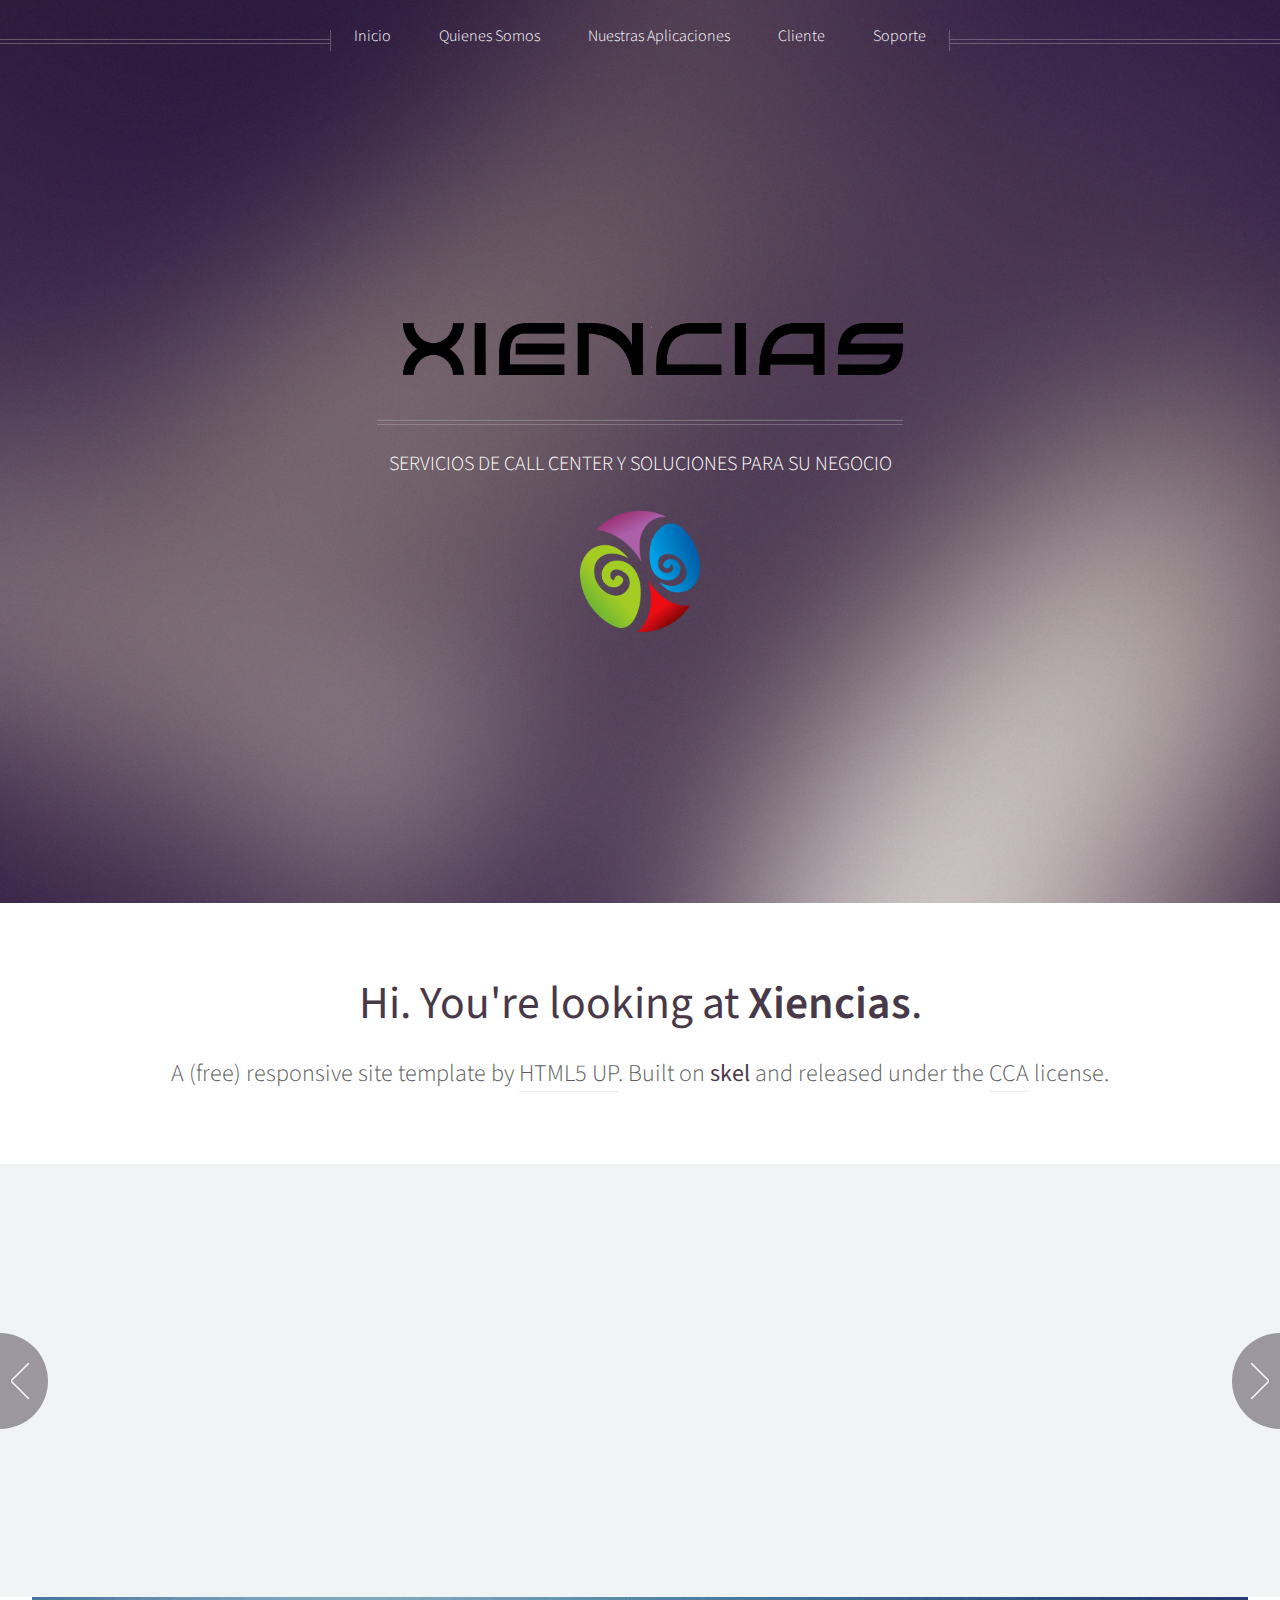
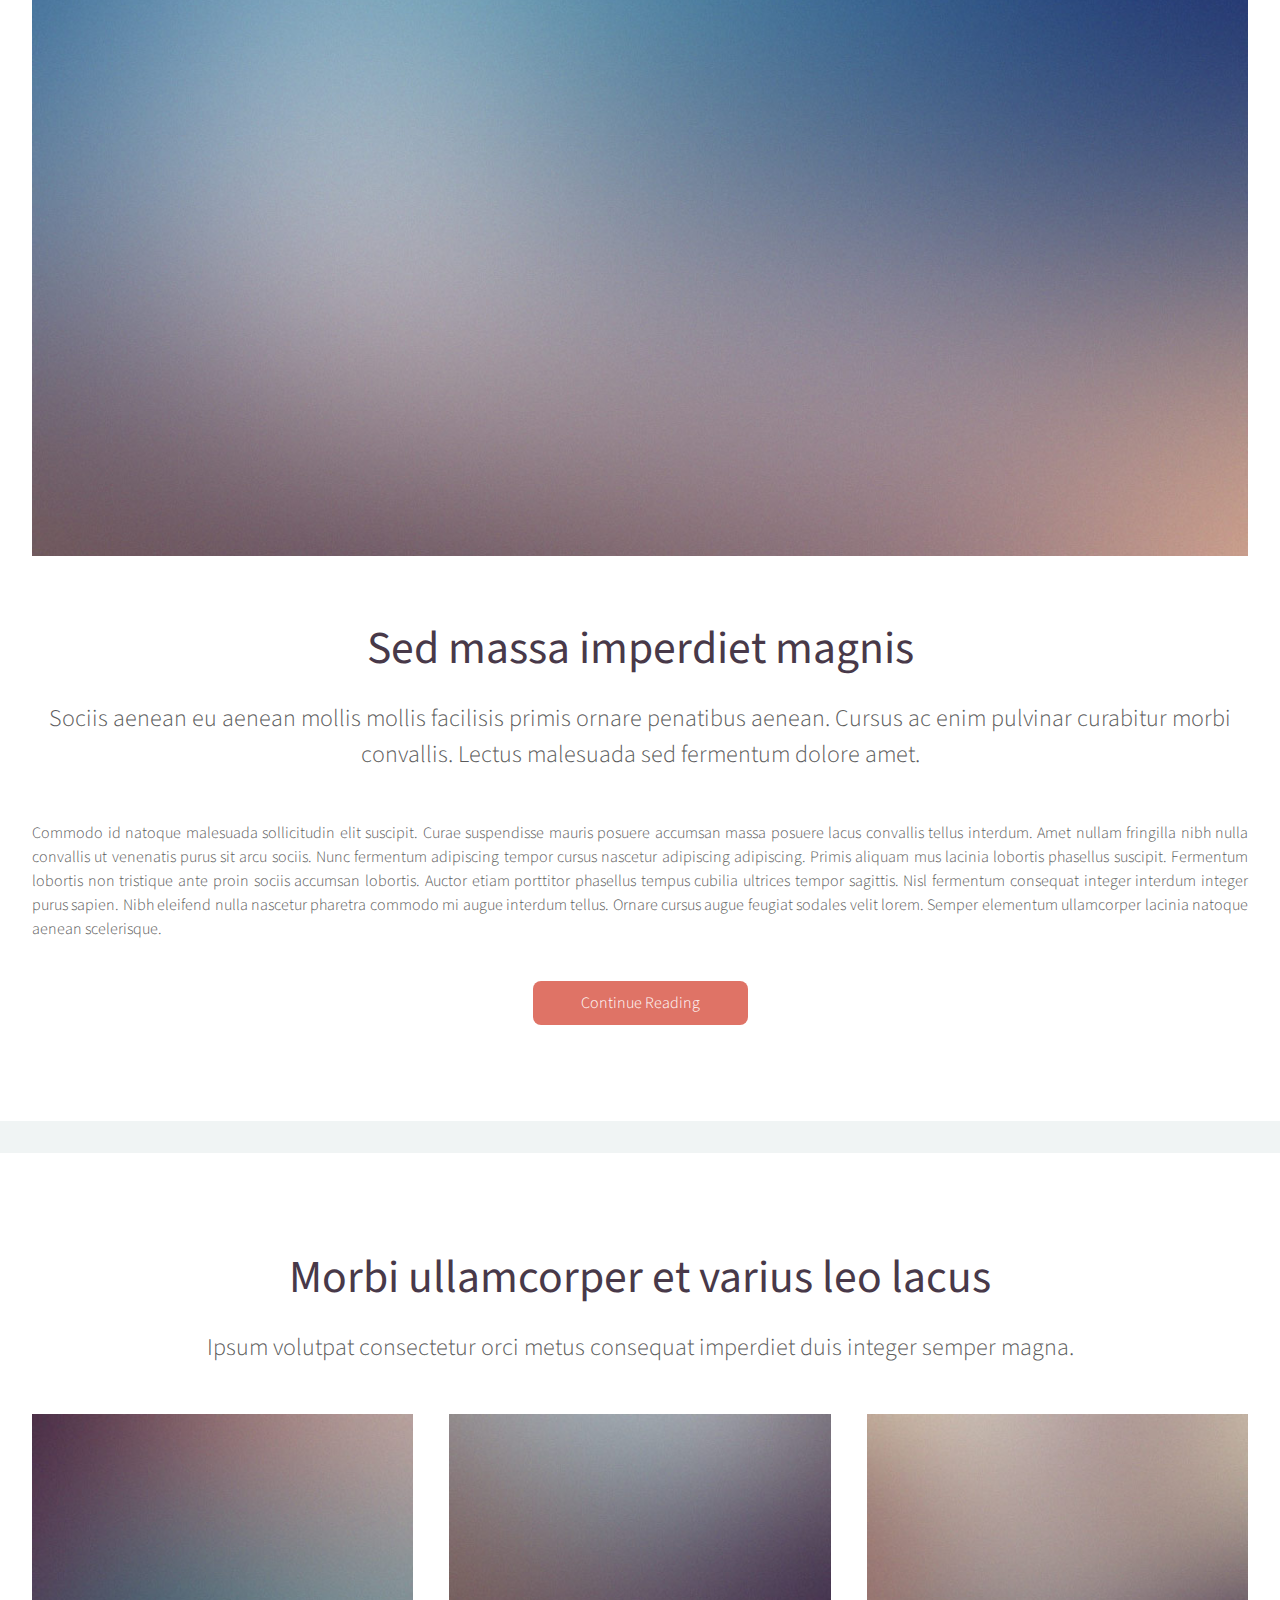
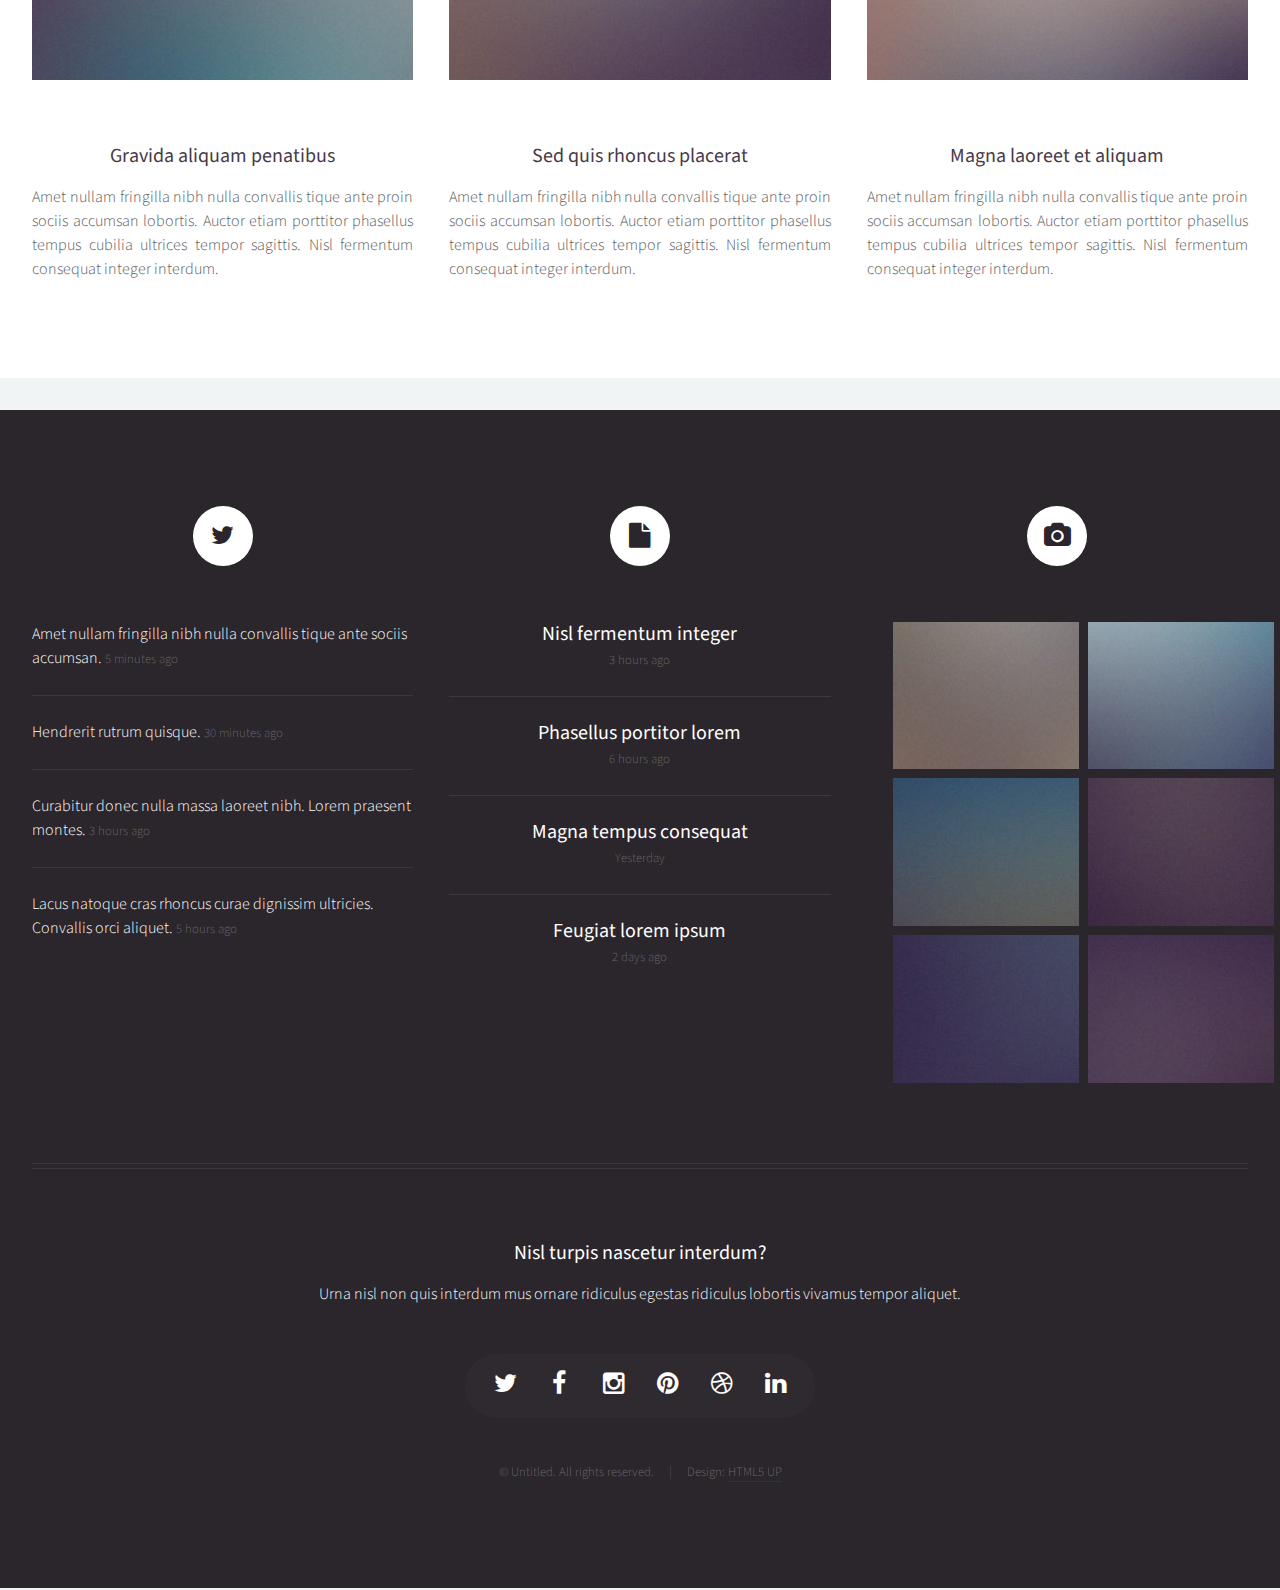
==== index.html @ 4debf47c "1" ====
<!DOCTYPE HTML>
<!--
	Helios by HTML5 UP
	html5up.net | @n33co
	Free for personal and commercial use under the CCA 3.0 license (html5up.net/license)
-->
<html>
	<head>
		<title>Xiencias</title>
		<meta http-equiv="content-type" content="text/html; charset=utf-8" />
		<meta name="description" content="" />
		<meta name="keywords" content="" />
		<!--[if lte IE 8]><script src="css/ie/html5shiv.js"></script><![endif]-->
		<script src="js/jquery.min.js"></script>
		<script src="js/jquery.dropotron.min.js"></script>
		<script src="js/jquery.scrolly.min.js"></script>
		<script src="js/jquery.onvisible.min.js"></script>
		<script src="js/skel.min.js"></script>
		<script src="js/skel-layers.min.js"></script>
		<script src="js/init.js"></script>
		<noscript>
			<link rel="stylesheet" href="css/skel.css" />
			<link rel="stylesheet" href="css/style.css" />
			<link rel="stylesheet" href="css/style-desktop.css" />
			<link rel="stylesheet" href="css/style-noscript.css" />
		</noscript>
		<!--[if lte IE 8]><link rel="stylesheet" href="css/ie/v8.css" /><![endif]-->
	</head>
	<body class="homepage">

		<!-- Header -->
			<div id="header">
						
				<!-- Inner -->
					<div class="inner">
						<header>
							<h1><IMG SRC="images/LETRASXIENCIAS.png" width='500px' class='image'></h1>
							<hr />
							<p>SERVICIOS DE CALL CENTER Y SOLUCIONES PARA SU NEGOCIO</p>
						</header>
						<footer>
							<!--<a href="#banner" class="button circled scrolly">Start</a>-->

							<h1><IMG href="#banner" SRC="images/BOLA8.png" width='120px'></h1>
						</footer>
					</div>
				
				<!-- Nav -->
					<nav id="nav">
						<ul>
							<li><a href="index.html">Inicio</a></li>
							<!--<li>
								<a href="">Dropdown</a>
								<ul>
									<li><a href="#">Lorem ipsum dolor</a></li>
									<li><a href="#">Magna phasellus</a></li>
									<li><a href="#">Etiam dolore nisl</a></li>
									<li>
										<a href="">And a submenu &hellip;</a>
										<ul>
											<li><a href="#">Lorem ipsum dolor</a></li>
											<li><a href="#">Phasellus consequat</a></li>
											<li><a href="#">Magna phasellus</a></li>
											<li><a href="#">Etiam dolore nisl</a></li>
										</ul>
									</li>
									<li><a href="#">Veroeros feugiat</a></li>
								</ul>
							</li>-->
							<li><a href="left-sidebar.html">Quienes Somos</a></li>
							<li><a href="right-sidebar.html">Nuestras Aplicaciones</a></li>
							<li><a href="no-sidebar.html">Cliente</a></li>
							<li><a href="no-sidebar.html">Soporte</a></li>
						</ul>
					</nav>

			</div>
			
		<!-- Banner -->
			<section id="banner">
				<header>
					<h2>Hi. You're looking at <strong>Xiencias</strong>.</h2>
					<p>
						A (free) responsive site template by <a href="http://html5up.net">HTML5 UP</a>.
						Built on <strong>skel</strong> and released under the <a href="http://html5up.net/license">CCA</a> license.
					</p>
				</header>
			</section>

		<!-- Carousel -->
			<section class="carousel">
				<div class="reel">

					<article>
						<a href="#" class="image featured"><img src="images/pic01.jpg" alt="" /></a>
						<header>
							<h3><a href="#">Pulvinar sagittis congue</a></h3>
						</header>
						<p>Commodo id natoque malesuada sollicitudin elit suscipit magna.</p>							
					</article>
				
					<article>
						<a href="#" class="image featured"><img src="images/pic02.jpg" alt="" /></a>
						<header>
							<h3><a href="#">Fermentum sagittis proin</a></h3>
						</header>
						<p>Commodo id natoque malesuada sollicitudin elit suscipit magna.</p>							
					</article>
				
					<article>
						<a href="#" class="image featured"><img src="images/pic03.jpg" alt="" /></a>
						<header>
							<h3><a href="#">Sed quis rhoncus placerat</a></h3>
						</header>
						<p>Commodo id natoque malesuada sollicitudin elit suscipit magna.</p>							
					</article>
				
					<article>
						<a href="#" class="image featured"><img src="images/pic04.jpg" alt="" /></a>
						<header>
							<h3><a href="#">Ultrices urna sit lobortis</a></h3>
						</header>
						<p>Commodo id natoque malesuada sollicitudin elit suscipit magna.</p>							
					</article>
				
					<article>
						<a href="#" class="image featured"><img src="images/pic05.jpg" alt="" /></a>
						<header>
							<h3><a href="#">Varius magnis sollicitudin</a></h3>
						</header>
						<p>Commodo id natoque malesuada sollicitudin elit suscipit magna.</p>							
					</article>

					<article>
						<a href="#" class="image featured"><img src="images/pic01.jpg" alt="" /></a>
						<header>
							<h3><a href="#">Pulvinar sagittis congue</a></h3>
						</header>
						<p>Commodo id natoque malesuada sollicitudin elit suscipit magna.</p>							
					</article>
				
					<article>
						<a href="#" class="image featured"><img src="images/pic02.jpg" alt="" /></a>
						<header>
							<h3><a href="#">Fermentum sagittis proin</a></h3>
						</header>
						<p>Commodo id natoque malesuada sollicitudin elit suscipit magna.</p>							
					</article>
				
					<article>
						<a href="#" class="image featured"><img src="images/pic03.jpg" alt="" /></a>
						<header>
							<h3><a href="#">Sed quis rhoncus placerat</a></h3>
						</header>
						<p>Commodo id natoque malesuada sollicitudin elit suscipit magna.</p>							
					</article>
				
					<article>
						<a href="#" class="image featured"><img src="images/pic04.jpg" alt="" /></a>
						<header>
							<h3><a href="#">Ultrices urna sit lobortis</a></h3>
						</header>
						<p>Commodo id natoque malesuada sollicitudin elit suscipit magna.</p>							
					</article>
				
					<article>
						<a href="#" class="image featured"><img src="images/pic05.jpg" alt="" /></a>
						<header>
							<h3><a href="#">Varius magnis sollicitudin</a></h3>
						</header>
						<p>Commodo id natoque malesuada sollicitudin elit suscipit magna.</p>							
					</article>

				</div>
			</section>
			
		<!-- Main -->
			<div class="wrapper style2">

				<article id="main" class="container special">
					<a href="#" class="image featured"><img src="images/pic06.jpg" alt="" /></a>
					<header>
						<h2><a href="#">Sed massa imperdiet magnis</a></h2>
						<p>
							Sociis aenean eu aenean mollis mollis facilisis primis ornare penatibus aenean. Cursus ac enim 
							pulvinar curabitur morbi convallis. Lectus malesuada sed fermentum dolore amet.
						</p>
					</header>
					<p>
						Commodo id natoque malesuada sollicitudin elit suscipit. Curae suspendisse mauris posuere accumsan massa 
						posuere lacus convallis tellus interdum. Amet nullam fringilla nibh nulla convallis ut venenatis purus 
						sit arcu sociis. Nunc fermentum adipiscing tempor cursus nascetur adipiscing adipiscing. Primis aliquam 
						mus lacinia lobortis phasellus suscipit. Fermentum lobortis non tristique ante proin sociis accumsan 
						lobortis. Auctor etiam porttitor phasellus tempus cubilia ultrices tempor sagittis. Nisl fermentum 
						consequat integer interdum integer purus sapien. Nibh eleifend nulla nascetur pharetra commodo mi augue 
						interdum tellus. Ornare cursus augue feugiat sodales velit lorem. Semper elementum ullamcorper lacinia 
						natoque aenean scelerisque.
					</p>
					<footer>
						<a href="#" class="button">Continue Reading</a>
					</footer>
				</article>

			</div>

		<!-- Features -->
			<div class="wrapper style1">
				
				<section id="features" class="container special">
					<header>
						<h2>Morbi ullamcorper et varius leo lacus</h2>
						<p>Ipsum volutpat consectetur orci metus consequat imperdiet duis integer semper magna.</p>
					</header>
					<div class="row">
						<article class="4u special">
							<a href="#" class="image featured"><img src="images/pic07.jpg" alt="" /></a>
							<header>
								<h3><a href="#">Gravida aliquam penatibus</a></h3>
							</header>
							<p>
								Amet nullam fringilla nibh nulla convallis tique ante proin sociis accumsan lobortis. Auctor etiam
								porttitor phasellus tempus cubilia ultrices tempor sagittis. Nisl fermentum consequat integer interdum.
							</p>
						</article>
						<article class="4u special">
							<a href="#" class="image featured"><img src="images/pic08.jpg" alt="" /></a>
							<header>
								<h3><a href="#">Sed quis rhoncus placerat</a></h3>
							</header>
							<p>
								Amet nullam fringilla nibh nulla convallis tique ante proin sociis accumsan lobortis. Auctor etiam
								porttitor phasellus tempus cubilia ultrices tempor sagittis. Nisl fermentum consequat integer interdum.
							</p>
						</article>
						<article class="4u special">
							<a href="#" class="image featured"><img src="images/pic09.jpg" alt="" /></a>
							<header>
								<h3><a href="#">Magna laoreet et aliquam</a></h3>
							</header>
							<p>
								Amet nullam fringilla nibh nulla convallis tique ante proin sociis accumsan lobortis. Auctor etiam
								porttitor phasellus tempus cubilia ultrices tempor sagittis. Nisl fermentum consequat integer interdum.
							</p>
						</article>
					</div>
				</section>

			</div>

		<!-- Footer -->
			<div id="footer">
				<div class="container">
					<div class="row">
						
						<!-- Tweets -->
							<section class="4u">
								<header>
									<h2 class="icon fa-twitter circled"><span class="label">Tweets</span></h2>
								</header>
								<ul class="divided">
									<li>
										<article class="tweet">
											Amet nullam fringilla nibh nulla convallis tique ante sociis accumsan.
											<span class="timestamp">5 minutes ago</span>
										</article>
									</li>
									<li>
										<article class="tweet">
											Hendrerit rutrum quisque.
											<span class="timestamp">30 minutes ago</span>
										</article>
									</li>
									<li>
										<article class="tweet">
											Curabitur donec nulla massa laoreet nibh. Lorem praesent montes.
											<span class="timestamp">3 hours ago</span>
										</article>
									</li>
									<li>
										<article class="tweet">
											Lacus natoque cras rhoncus curae dignissim ultricies. Convallis orci aliquet.
											<span class="timestamp">5 hours ago</span>
										</article>
									</li>
								</ul>
							</section>

						<!-- Posts -->
							<section class="4u">
								<header>
									<h2 class="icon fa-file circled"><span class="label">Posts</span></h2>
								</header>
								<ul class="divided">
									<li>
										<article class="post stub">
											<header>
												<h3><a href="#">Nisl fermentum integer</a></h3>
											</header>
											<span class="timestamp">3 hours ago</span>
										</article>
									</li>
									<li>
										<article class="post stub">
											<header>
												<h3><a href="#">Phasellus portitor lorem</a></h3>
											</header>
											<span class="timestamp">6 hours ago</span>
										</article>
									</li>
									<li>
										<article class="post stub">
											<header>
												<h3><a href="#">Magna tempus consequat</a></h3>
											</header>
											<span class="timestamp">Yesterday</span>
										</article>
									</li>
									<li>
										<article class="post stub">
											<header>
												<h3><a href="#">Feugiat lorem ipsum</a></h3>
											</header>
											<span class="timestamp">2 days ago</span>
										</article>
									</li>
								</ul>
							</section>

						<!-- Photos -->
							<section class="4u">
								<header>
									<h2 class="icon fa-camera circled"><span class="label">Photos</span></h2>
								</header>
								<div class="row 25% no-collapse">
									<div class="6u">
										<a href="#" class="image fit"><img src="images/pic10.jpg" alt="" /></a>
									</div>
									<div class="6u">
										<a href="#" class="image fit"><img src="images/pic11.jpg" alt="" /></a>
									</div>
								</div>
								<div class="row 25% no-collapse">
									<div class="6u">
										<a href="#" class="image fit"><img src="images/pic12.jpg" alt="" /></a>
									</div>
									<div class="6u">
										<a href="#" class="image fit"><img src="images/pic13.jpg" alt="" /></a>
									</div>
								</div>
								<div class="row 25% no-collapse">
									<div class="6u">
										<a href="#" class="image fit"><img src="images/pic14.jpg" alt="" /></a>
									</div>
									<div class="6u">
										<a href="#" class="image fit"><img src="images/pic15.jpg" alt="" /></a>
									</div>
								</div>
							</section>

					</div>
					<hr />
					<div class="row">
						<div class="12u">
							
							<!-- Contact -->
								<section class="contact">
									<header>
										<h3>Nisl turpis nascetur interdum?</h3>
									</header>
									<p>Urna nisl non quis interdum mus ornare ridiculus egestas ridiculus lobortis vivamus tempor aliquet.</p>
									<ul class="icons">
										<li><a href="#" class="icon fa-twitter"><span class="label">Twitter</span></a></li>
										<li><a href="#" class="icon fa-facebook"><span class="label">Facebook</span></a></li>
										<li><a href="#" class="icon fa-instagram"><span class="label">Instagram</span></a></li>
										<li><a href="#" class="icon fa-pinterest"><span class="label">Pinterest</span></a></li>
										<li><a href="#" class="icon fa-dribbble"><span class="label">Dribbble</span></a></li>
										<li><a href="#" class="icon fa-linkedin"><span class="label">Linkedin</span></a></li>
									</ul>
								</section>
							
							<!-- Copyright -->
								<div class="copyright">
									<ul class="menu">
										<li>&copy; Untitled. All rights reserved.</li><li>Design: <a href="http://html5up.net">HTML5 UP</a></li>
									</ul>
								</div>
							
						</div>
					
					</div>
				</div>
			</div>

	</body>
</html>
---- css/skel.css ----
/* Resets (http://meyerweb.com/eric/tools/css/reset/ | v2.0 | 20110126 | License: none (public domain)) */

	html,body,div,span,applet,object,iframe,h1,h2,h3,h4,h5,h6,p,blockquote,pre,a,abbr,acronym,address,big,cite,code,del,dfn,em,img,ins,kbd,q,s,samp,small,strike,strong,sub,sup,tt,var,b,u,i,center,dl,dt,dd,ol,ul,li,fieldset,form,label,legend,table,caption,tbody,tfoot,thead,tr,th,td,article,aside,canvas,details,embed,figure,figcaption,footer,header,hgroup,menu,nav,output,ruby,section,summary,time,mark,audio,video{margin:0;padding:0;border:0;font-size:100%;font:inherit;vertical-align:baseline;}article,aside,details,figcaption,figure,footer,header,hgroup,menu,nav,section{display:block;}body{line-height:1;}ol,ul{list-style:none;}blockquote,q{quotes:none;}blockquote:before,blockquote:after,q:before,q:after{content:'';content:none;}table{border-collapse:collapse;border-spacing:0;}body{-webkit-text-size-adjust:none}

/* Box Model */

	*, *:before, *:after {
		-moz-box-sizing: border-box;
		-webkit-box-sizing: border-box;
		box-sizing: border-box;
	}

/* Container */

	.container {
		margin-left: auto;
		margin-right: auto;
		
		/* width: (containers) */
		width: 1200px;
	}

	/* Modifiers */

		/* 125% */
			.container.\31 25\25 {
				width: 100%;
				
				/* max-width: (containers * 1.25) */
				max-width: 1500px;

				/* min-width: (containers) */
				min-width: 1200px;
			}

		/* 75% */
			.container.\37 5\25 {
				
				/* width: (containers * 0.75) */
				width: 900px;

			}

		/* 50% */
			.container.\35 0\25 {
				
				/* width: (containers * 0.50) */
				width: 600px;

			}

		/* 25% */
			.container.\32 5\25 {
				
				/* width: (containers * 0.25) */
				width: 300px;

			}

/* Grid */

	.row {
		border-bottom: solid 1px transparent;
	}

	.row > * {
		float: left;
	}
	
	.row:after, .row:before {
		content: '';
		display: block;
		clear: both;
		height: 0;
	}
	
	.row.uniform > * > :first-child {
		margin-top: 0;
	}
	
	.row.uniform > * > :last-child {
		margin-bottom: 0;
	}

	/* Gutters */

		/* Normal */
		
			.row > * {
				/* padding: (gutters.horizontal) 0 0 (gutters.vertical) */
				padding: 40px 0 0 40px;
			}

			.row {
				/* margin: -(gutters.horizontal) 0 -1px -(gutters.vertical) */
				margin: -40px 0 -1px -40px;
			}
			
			.row.uniform > * {
				/* padding: (gutters.vertical) 0 0 (gutters.vertical) */
				padding: 40px 0 0 40px;
			}

			.row.uniform {
				/* margin: -(gutters.vertical) 0 -1px -(gutters.vertical) */
				margin: -40px 0 -1px -40px;
			}
			
		/* 200% */
		
			.row.\32 00\25 > * {
				/* padding: (gutters.horizontal) 0 0 (gutters.vertical) */
				padding: 80px 0 0 80px;
			}

			.row.\32 00\25 {
				/* margin: -(gutters.horizontal) 0 -1px -(gutters.vertical) */
				margin: -80px 0 -1px -80px;
			}

			.row.uniform.\32 00\25 > * {
				/* padding: (gutters.vertical) 0 0 (gutters.vertical) */
				padding: 80px 0 0 80px;
			}

			.row.uniform.\32 00\25 {
				/* margin: -(gutters.vertical) 0 -1px -(gutters.vertical) */
				margin: -80px 0 -1px -80px;
			}

		/* 150% */
		
			.row.\31 50\25 > * {
				/* padding: (gutters.horizontal) 0 0 (gutters.vertical) */
				padding: 60px 0 0 60px;
			}

			.row.\31 50\25 {
				/* margin: -(gutters.horizontal) 0 -1px -(gutters.vertical) */
				margin: -60px 0 -1px -60px;
			}

			.row.uniform.\31 50\25 > * {
				/* padding: (gutters.vertical) 0 0 (gutters.vertical) */
				padding: 60px 0 0 60px;
			}

			.row.uniform.\31 50\25 {
				/* margin: -(gutters.vertical) 0 -1px -(gutters.vertical) */
				margin: -60px 0 -1px -60px;
			}

		/* 50% */
		
			.row.\35 0\25 > * {
				/* padding: (gutters.horizontal) 0 0 (gutters.vertical) */
				padding: 20px 0 0 20px;
			}

			.row.\35 0\25 {
				/* margin: -(gutters.horizontal) 0 -1px -(gutters.vertical) */
				margin: -20px 0 -1px -20px;
			}

			.row.uniform.\35 0\25 > * {
				/* padding: (gutters.vertical) 0 0 (gutters.vertical) */
				padding: 20px 0 0 20px;
			}

			.row.uniform.\35 0\25 {
				/* margin: -(gutters.vertical) 0 -1px -(gutters.vertical) */
				margin: -20px 0 -1px -20px;
			}

		/* 25% */
		
			.row.\32 5\25 > * {
				/* padding: (gutters.horizontal) 0 0 (gutters.vertical) */
				padding: 10px 0 0 10px;
			}

			.row.\32 5\25 {
				/* margin: -(gutters.horizontal) 0 -1px -(gutters.vertical) */
				margin: -10px 0 -1px -10px;
			}

			.row.uniform.\32 5\25 > * {
				/* padding: (gutters.vertical) 0 0 (gutters.vertical) */
				padding: 10px 0 0 10px;
			}

			.row.uniform.\32 5\25 {
				/* margin: -(gutters.vertical) 0 -1px -(gutters.vertical) */
				margin: -10px 0 -1px -10px;
			}

		/* 0% */
		
			.row.\30 \25 > * {
				padding: 0;
			}

			.row.\30 \25 {
				margin: 0 0 -1px 0;
			}

	/* Cells */

		.\31 2u, .\31 2u\24, .\31 2u\28 1\29, .\31 2u\24\28 1\29 { width: 100%; clear: none; }
		.\31 1u, .\31 1u\24, .\31 1u\28 1\29, .\31 1u\24\28 1\29 { width: 91.6666666667%; clear: none; }
		.\31 0u, .\31 0u\24, .\31 0u\28 1\29, .\31 0u\24\28 1\29 { width: 83.3333333333%; clear: none; }
		.\39 u, .\39 u\24, .\39 u\28 1\29, .\39 u\24\28 1\29 { width: 75%; clear: none; }
		.\38 u, .\38 u\24, .\38 u\28 1\29, .\38 u\24\28 1\29 { width: 66.6666666667%; clear: none; }
		.\37 u, .\37 u\24, .\37 u\28 1\29, .\37 u\24\28 1\29 { width: 58.3333333333%; clear: none; }
		.\36 u, .\36 u\24, .\36 u\28 1\29, .\36 u\24\28 1\29 { width: 50%; clear: none; }
		.\35 u, .\35 u\24, .\35 u\28 1\29, .\35 u\24\28 1\29 { width: 41.6666666667%; clear: none; }
		.\34 u, .\34 u\24, .\34 u\28 1\29, .\34 u\24\28 1\29 { width: 33.3333333333%; clear: none; }
		.\33 u, .\33 u\24, .\33 u\28 1\29, .\33 u\24\28 1\29 { width: 25%; clear: none; }
		.\32 u, .\32 u\24, .\32 u\28 1\29, .\32 u\24\28 1\29 { width: 16.6666666667%; clear: none; }
		.\31 u, .\31 u\24, .\31 u\28 1\29, .\31 u\24\28 1\29 { width: 8.3333333333%; clear: none; }

		.\31 2u\24 + *, .\31 2u\24\28 1\29 + *,
		.\31 1u\24 + *, .\31 1u\24\28 1\29 + *,
		.\31 0u\24 + *, .\31 0u\24\28 1\29 + *,
		.\39 u\24 + *, .\39 u\24\28 1\29 + *,
		.\38 u\24 + *, .\38 u\24\28 1\29 + *,
		.\37 u\24 + *, .\37 u\24\28 1\29 + *,
		.\36 u\24 + *, .\36 u\24\28 1\29 + *,
		.\35 u\24 + *, .\35 u\24\28 1\29 + *,
		.\34 u\24 + *, .\34 u\24\28 1\29 + *,
		.\33 u\24 + *, .\33 u\24\28 1\29 + *,
		.\32 u\24 + *, .\32 u\24\28 1\29 + *,
		.\31 u\24  + *,  .\31 u\24\28 1\29 + * {
			clear: left;
		}
			
		.\-11u { margin-left: 91.6666666667% }
		.\-10u { margin-left: 83.3333333333% }
		.\-9u { margin-left: 75% }
		.\-8u { margin-left: 66.6666666667% }
		.\-7u { margin-left: 58.3333333333% }
		.\-6u { margin-left: 50% }
		.\-5u { margin-left: 41.6666666667% }
		.\-4u { margin-left: 33.3333333333% }
		.\-3u { margin-left: 25% }
		.\-2u { margin-left: 16.6666666667% }
		.\-1u { margin-left: 8.3333333333% }
---- css/style.css ----
@charset 'UTF-8';
@import url('http://fonts.googleapis.com/css?family=Source+Sans+Pro:300,300italic,400,400italic,600');
@import url('font-awesome.min.css');

/*
	Helios by HTML5 UP
	html5up.net | @n33co
	Free for personal and commercial use under the CCA 3.0 license (html5up.net/license)
*/

/*********************************************************************************/
/* Basic                                                                         */
/*********************************************************************************/

	.image{

		margin-left: 26px;


	}
	body
	{
		background: #f0f4f4;
		color: #5b5b5b;
	}

		body.is-loading *
		{
			-moz-transition: none !important;
			-webkit-transition: none !important;
			-o-transition: none !important;
			-ms-transition: none !important;
			transition: none !important;
			-moz-animation: none !important;
			-webkit-animation: none !important;
			-o-animation: none !important;
			-ms-animation: none !important;
			animation: none !important;
		}

	body,input,textarea,select
	{
		font-size: 15pt;
		line-height: 1.85em;
		font-family: 'Source Sans Pro', sans-serif;
		font-weight: 300;
	}

	h1,h2,h3,h4,h5,h6
	{
		font-weight: 400;
		color: #483949;
		line-height: 1.25em;
	}
	
		h1 a, h2 a, h3 a, h4 a, h5 a, h6 a
		{
			color: inherit;
			text-decoration: none;
			border-bottom-color: transparent;
		}
		
		h1 strong, h2 strong, h3 strong, h4 strong, h5 strong, h6 strong
		{
			font-weight: 600;
		}

	h2
	{
		font-size: 2.85em;
	}
	
	h3
	{
		font-size: 1.25em;
	}
	
	h4
	{
		font-size: 1em;
		margin: 0 0 0.25em 0;
	}
	
	strong, b
	{
		font-weight: 400;
		color: #483949;
	}
	
	em, i
	{
		font-style: italic;
	}

	a
	{
		color: inherit;
		border-bottom: solid 1px rgba(128,128,128,0.15);
		text-decoration: none;
		-moz-transition: background-color 0.35s ease-in-out, color 0.35s ease-in-out, border-bottom-color 0.35s ease-in-out;
		-webkit-transition: background-color 0.35s ease-in-out, color 0.35s ease-in-out, border-bottom-color 0.35s ease-in-out;
		-o-transition: background-color 0.35s ease-in-out, color 0.35s ease-in-out, border-bottom-color 0.35s ease-in-out;
		-ms-transition: background-color 0.35s ease-in-out, color 0.35s ease-in-out, border-bottom-color 0.35s ease-in-out;
		transition: background-color 0.35s ease-in-out, color 0.35s ease-in-out, border-bottom-color 0.35s ease-in-out;
	}
	
		a:hover
		{
			color: #ef8376;
			border-bottom-color: transparent;
		}

	sub
	{
		position: relative;
		top: 0.5em;
		font-size: 0.8em;
	}
	
	sup
	{
		position: relative;
		top: -0.5em;
		font-size: 0.8em;
	}
	
	blockquote
	{
		border-left: solid 0.5em #ddd;
		padding: 1em 0 1em 2em;
		font-style: italic;
	}
	
	p, ul, ol, dl, table
	{
		margin-bottom: 1em;
	}

	p
	{
		text-align: justify;
	}

	br.clear
	{
		clear: both;
	}
	
	hr
	{
		position: relative;
		display: block;
		border: 0;
		top: 4.5em;
		margin-bottom: 9em;

		height: 6px;
		border-top: solid 1px rgba(128,128,128,0.2);
		border-bottom: solid 1px rgba(128,128,128,0.2);
	}
	
		hr:before,
		hr:after
		{
			content: '';
			position: absolute;
			top: -8px;
			display: block;
			width: 1px;
			height: 21px;
			background: rgba(128,128,128,0.2);			
		}

		hr:before
		{
			left: -1px;
		}

		hr:after
		{
			right: -1px;
		}

	.timestamp
	{
		color: rgba(128,128,128,0.75);
		font-size: 0.8em;
	}

	/* Sections/Article */
	
		section,
		article
		{
			margin-bottom: 3em;
		}
		
			section > :last-child,
			article > :last-child
			{
				margin-bottom: 0;
			}

			section:last-child,
			article:last-child
			{
				margin-bottom: 0;
			}

			.row > section,
			.row > article
			{
				margin-bottom: 0;
			}

			section.special > header,
			section.special > footer,
			article.special > header,
			article.special > footer
			{
				text-align: center;
			}

		header
		{
			margin: 0 0 1em 0;
		}

			header > p
			{
				display: block;
				font-size: 1.5em;
				margin: 1em 0 2em 0;
				line-height: 1.5em;
				text-align: inherit;
			}
			
		footer
		{
			margin: 2.5em 0 0 0;
		}

	/* Image */

		.image
		{
			position: relative;
			display: inline-block;
			border: 0;
			outline: 0;
		}
		
			/* Uncomment the block below if you want linked images to highlight on hover */
		
			.image img
			{
				display: block;
				width: 100%;
			}

			.image.fit
			{
				display: block;
				width: 100%;
			}

			.image.featured
			{
				display: block;
				width: 100%;
				margin: 0 0 4em 0;
			}
			
			.image.left
			{
				float: left;
				margin: 0 2em 2em 0;
			}
			
			.image.centered
			{
				display: block;
				margin: 0 0 2em 0;
			}

				.image.centered img
				{
					margin: 0 auto;
					width: auto;
				}

	/* List */

		ul
		{
		}

			ul.default
			{
				list-style: disc;
				padding-left: 1em;
			}
			
				ul.default li
				{
					padding-left: 0.5em;
				}

			ul.actions
			{
				margin: 3em 0 0 0;
			}
			
				form ul.actions
				{
					margin-top: 0;
				}
			
				ul.actions li
				{
					display: inline-block;
					margin: 0 0.75em 0 0.75em;
				}
				
				ul.actions li:first-child
				{
					margin-left: 0;
				}
				
				ul.actions li:last-child
				{
					margin-right: 0;
				}
							
			ul.divided
			{
			}
			
				ul.divided li
				{
					border-top: solid 1px rgba(128,128,128,0.2);
					padding-top: 1.5em;
					margin-top: 1.5em;
				}
				
				ul.divided li:first-child
				{
					border-top: 0;
					padding-top: 0;
					margin-top: 0;
				}

			ul.menu
			{
				height: 1em;
				line-height: 1em;
			}
			
				ul.menu li
				{
					display: inline-block;
					border-left: solid 1px rgba(128,128,128,0.2);
					padding-left: 1.25em;
					margin-left: 1.25em;
				}
				
				ul.menu li:first-child
				{
					border-left: 0;
					padding-left: 0;
					margin-left: 0;
				}

			ul.icons
			{
				position: relative;
				background: rgba(128,128,128,0.05);
				border-radius: 4em;
				display: inline-block;
				padding: 0.35em 0.75em 0.35em 0.75em;
				font-size: 1.25em;
				cursor: default;
			}
			
				ul.icons li
				{
					display: inline-block;
				}

					ul.icons li a
					{
						display: inline-block;
						background: none;
						width: 2.5em;
						height: 2.5em;
						line-height: 2.5em;
						text-align: center;
						border-radius: 100%;
						border: 0;
						color: inherit;
					}
					
						ul.icons li a:hover
						{
							color: #ef8376;
						}
		
		ol
		{
		}	

			ol.default
			{
				list-style: decimal;
				padding-left: 1.25em;
			}

				ol.default li
				{
					padding-left: 0.25em;
				}
				
	/* Form */

		form
		{
		}
		
			form label
			{
				display: block;
				font-weight: 400;
				color: #483949;
				margin: 0 0 1em 0;
			}
		
			form input[type="text"],
			form input[type="email"],
			form input[type="password"],
			form select,
			form textarea
			{
				-webkit-appearance: none;
				display: block;
				border: 0;
				background: #fafafa;
				width: 100%;
				border-radius: 0.5em;
				border: solid 1px #E5E5E5;
				padding: 1em;
				-moz-transition: background-color 0.35s ease-in-out, border-color 0.35s ease-in-out;
				-webkit-transition: background-color 0.35s ease-in-out, border-color 0.35s ease-in-out;
				-o-transition: background-color 0.35s ease-in-out, border-color 0.35s ease-in-out;
				-ms-transition: background-color 0.35s ease-in-out, border-color 0.35s ease-in-out;
				transition: background-color 0.35s ease-in-out, border-color 0.35s ease-in-out;
			}

			form input[type="text"],
			form input[type="email"],
			form input[type="password"],
			form select
			{
				line-height: 1em;
			}
			
			form textarea
			{
				min-height: 9em;
			}

				form input[type="text"]:focus,
				form input[type="email"]:focus,
				form input[type="password"]:focus,
				form select:focus,
				form textarea:focus
				{
					background: #fff;
					border-color: #df7366;
				}

				form .formerize-placeholder
				{
					color: #555 !important;
				}

				form ::-webkit-input-placeholder
				{
					color: #555 !important;
				}

				form :-moz-placeholder
				{
					color: #555 !important;
				}

				form ::-moz-placeholder
				{
					color: #555 !important;
				}

				form :-ms-input-placeholder
				{
					color: #555 !important;
				}

				form ::-moz-focus-inner
				{
					border: 0;
				}
			
	/* Table */
	
		table
		{
			width: 100%;
		}
		
			table.default
			{
				width: 100%;
			}

				table.default tbody tr
				{
					border-top: solid 1px #e5e5e5;
				}

				table.default tbody tr:first-child
				{
					border-top: 0;
				}
			
				table.default tbody tr:nth-child(2n+1)
				{
					background: #fafafa;
				}
				
				table.default td
				{
					padding: 0.5em 1em 0.5em 1em;
				}
				
				table.default th
				{
					text-align: left;
					font-weight: 400;
					padding: 0.5em 1em 0.5em 1em;
				}
			
				table.default thead
				{
					border-bottom: solid 2px #e5e5e5;
				}
				
				table.default tfoot
				{
					border-top: solid 2px #e5e5e5;
				}

	/* Button */
		
		input[type="button"],
		input[type="submit"],
		input[type="reset"],
		.button	
		{
			position: relative;
			display: inline-block;
			background: #df7366;
			color: #fff;
			text-align: center;
			border-radius: 0.5em;
			text-decoration: none;
			padding: 0.65em 3em 0.65em 3em;
			border: 0;
			cursor: pointer;
			outline: 0;
			font-weight: 300;
			-moz-transition: background-color 0.35s ease-in-out, color 0.35s ease-in-out, border-bottom-color 0.35s ease-in-out;
			-webkit-transition: background-color 0.35s ease-in-out, color 0.35s ease-in-out, border-bottom-color 0.35s ease-in-out;
			-o-transition: background-color 0.35s ease-in-out, color 0.35s ease-in-out, border-bottom-color 0.35s ease-in-out;
			-ms-transition: background-color 0.35s ease-in-out, color 0.35s ease-in-out, border-bottom-color 0.35s ease-in-out;
			transition: background-color 0.35s ease-in-out, color 0.35s ease-in-out, border-bottom-color 0.35s ease-in-out;
		}

			input[type="button"]:hover,
			input[type="submit"]:hover,
			input[type="reset"]:hover,
			.button:hover
			{
				color: #fff;
				background: #ef8376;
			}
			
			input[type="button"].alt,
			input[type="submit"].alt,
			input[type="reset"].alt,
			.button.alt
			{
				background: #2B252C;
			}		


				input[type="button"].alt:hover,
				input[type="submit"].alt:hover,
				input[type="reset"].alt:hover,
				.button.alt:hover
				{
					background: #3B353C;
				}		

	/* Post */

		.post
		{
		}
		
			.post.stub
			{
				text-align: center;
			}
			
				.post.stub header
				{
					margin: 0;
				}

/*********************************************************************************/
/* Icons                                                                         */
/*********************************************************************************/

	.icon {
		text-decoration: none;
	}

		.icon:before {
			display: inline-block;
			font-family: FontAwesome;
			font-size: 1.25em;
			text-decoration: none;
			font-style: normal;
			font-weight: normal;
			line-height: 1;
			-webkit-font-smoothing:antialiased;
			-moz-osx-font-smoothing:grayscale;
		}
		
		.icon > .label {
			display: none;
		}

		.icon.circled
		{
			position: relative;
			display: inline-block;
			background: #2b252c;
			color: #fff;
			border-radius: 100%;
			width: 3em;
			height: 3em;
			line-height: 3.25em;
			text-align: center;
			font-size: 1.25em;
		}
		
			header .icon.circled
			{
				margin: 0 0 2em 0;
			}

/*********************************************************************************/
/* Wrapper                                                                       */
/*********************************************************************************/

	.wrapper
	{
		background: #fff;
		margin: 0 0 2em 0;
		padding: 6em 0 6em 0;
	}
	
		.wrapper.style1
		{
		}

		.wrapper.style2
		{
			padding-top: 0;
		}

/*********************************************************************************/
/* Header                                                                        */
/*********************************************************************************/

	#header
	{
		position: relative;
		background-image: url('../images/header.jpg');
		background-size: cover;
		background-position: center center;
		background-attachment: fixed;
		color: #fff;
		text-align: center;
		padding: 2.5em 0 2em 0;
		cursor: default;
	}

		.homepage #header
		{
			padding: 4em 0 4em 0;
		}
	
			.homepage #header .overlay
			{
				content: '';
				background: #1C0920;
				display: block;
				position: absolute;
				left: 0;
				top: 0;
				width: 100%;
				height: 100%;
				opacity: 1.0;
				-moz-transition: opacity 2s ease-in-out;
				-webkit-transition: opacity 2s ease-in-out;
				-o-transition: opacity 2s ease-in-out;
				-ms-transition: opacity 2s ease-in-out;
				transition: opacity 2s ease-in-out;
			}
		
			.homepage #header.ready .overlay
			{
				opacity: 0;
			}

		#header .inner
		{
			position: relative;
			z-index: 1;
			margin: 0;
			padding: 4em 0 0 0;
		}
	
		#header h1
		{
			color: #fff;
			font-size: 3em;
			line-height: 1em;
		}

			.homepage #header h1
			{
				font-size: 4em;
			}
		
			#header h1 a
			{
				color: inherit;
			}
	
		#header header > p
		{
			font-size: 1.25em;
			margin: 0;
		}
		
		#header .button
		{
			display: inline-block;
			border-radius: 100%;
			width: 4.5em;
			height: 4.5em;
			line-height: 4.5em;
			text-align: center;
			font-size: 1.25em;
			padding: 0;
		}
		
		#header header
		{
			display: inline-block;
		}
		
		#header footer
		{
			margin: 1em 0 0 0;
		}
		
		#header hr
		{
			top: 1.5em;
			margin-bottom: 3em;

			border-bottom-color: rgba(192,192,192,0.35);
			box-shadow: inset 0 1px 0 0 rgba(192,192,192,0.35);
		}
		
			#header hr:before,
			#header hr:after
			{
				background: rgba(192,192,192,0.35);
			}

/*********************************************************************************/
/* Nav                                                                           */
/*********************************************************************************/

	#nav
	{
		position: absolute;
		top: 0;
		left: 0;
		width: 100%;
		text-align: center;
		padding: 1.5em 0 1.5em 0;
		z-index: 1;
		overflow: hidden;
	}
	
		#nav > ul
		{
			line-height: 0px;
			position: relative;
			display: inline-block;
			margin: 0;

			height: 21px;
			border-left: solid 1px rgba(192,192,192,0.35);
			border-right: solid 1px rgba(192,192,192,0.35);
		}
		
			#nav > ul:before,
			#nav > ul:after
			{
				content: '';
				display: block;
				width: 300%;
				position: absolute;
				top: 50%;
				margin-top: -2px;

				height: 5px;
				border-top: solid 1px rgba(192,192,192,0.35);
				border-bottom: solid 1px rgba(192,192,192,0.35);
			}
		
			#nav > ul:before
			{
				left: 100%;
				margin-left: 1px;
			}
		
			#nav > ul:after
			{
				right: 100%;
				margin-right: 1px;
			}
		
			#nav > ul > li
			{
				display: inline-block;
				margin: -9px 0.5em 0 0.5em;
				border-radius: 0.5em;
				padding: 0.85em;
				border: solid 1px transparent;
				-moz-transition: color 0.35s ease-in-out, border-color 0.35s ease-in-out;
				-webkit-transition: color 0.35s ease-in-out, border-color 0.35s ease-in-out;
				-o-transition: color 0.35s ease-in-out, border-color 0.35s ease-in-out;
				-ms-transition: color 0.35s ease-in-out, border-color 0.35s ease-in-out;
				transition: color 0.35s ease-in-out, border-color 0.35s ease-in-out;
			}
			
				#nav > ul > li.active
				{
					border-color: rgba(192,192,192,0.35);
				}
			
				#nav > ul > li > a,
				#nav > ul > li > span
				{
					display: block;
					color: inherit;
					text-decoration: none;
					border: 0;
					outline: 0;
				}

				#nav > ul > li > ul
				{
					display: none;
				}

	.dropotron
	{
		background: rgba(255,255,255,0.975);
		padding: 1em 1.25em 1em 1.25em;
		line-height: 1em;
		height: auto;
		text-align: left;
		border-radius: 0.5em;
		box-shadow: 0 0.15em 0.25em 0 rgba(0,0,0,0.25);
		min-width: 12em;
		margin-top: -1em;
	}
	
		.dropotron li
		{
			border-top: solid 1px rgba(128,128,128,0.2);
			color: #5b5b5b;
		}
		
			.dropotron li:first-child
			{
				border-top: 0;
			}

			.dropotron li:hover
			{
				color: #ef8376;
			}

			.dropotron li a,
			.dropotron li span
			{
				display: block;
				border: 0;
				padding: 0.5em 0 0.5em 0;
				-moz-transition: color 0.35s ease-in-out;
				-webkit-transition: color 0.35s ease-in-out;
				-o-transition: color 0.35s ease-in-out;
				-ms-transition: color 0.35s ease-in-out;
				transition: color 0.35s ease-in-out;
			}
		
		.dropotron.level-0
		{
			margin-top: 2em;
			font-size: 0.9em;
		}
		
			.dropotron.level-0:before
			{
				content: '';
				position: absolute;
				left: 50%;
				top: -0.7em;
				margin-left: -0.75em;
				border-bottom: solid 0.75em rgba(255,255,255,0.975);
				border-left: solid 0.75em rgba(64,64,64,0);
				border-right: solid 0.75em rgba(64,64,64,0);
			}

/*********************************************************************************/
/* Banner                                                                        */
/*********************************************************************************/

	#banner
	{
		background: #fff;
		text-align: center;
		padding: 4.5em 0 4.5em 0;
		margin-bottom: 0;
	}
	
		#banner header > p
		{
			margin-bottom: 0;
		}

/*********************************************************************************/
/* Content                                                                       */
/*********************************************************************************/

	#content
	{
	}

		#content > hr
		{
			top: 3em;
			margin-bottom: 6em;
		}
		
		#content > section
		{
			margin-bottom: 0;
		}
		
/*********************************************************************************/
/* Sidebar                                                                       */
/*********************************************************************************/

	#sidebar
	{
	}
	
		#sidebar > hr.first
		{
			display: none;
		}
	
		#sidebar > hr
		{
			top: 3em;
			margin-bottom: 6em;
		}
		
		#sidebar > section
		{
			margin-bottom: 0;
		}

/*********************************************************************************/
/* Main                                                                          */
/*********************************************************************************/

	#main
	{
		margin-bottom: 0;
	}
	
		#main section:first-of-type
		{
			padding-top: 2em;
		}		
	
/*********************************************************************************/
/* Footer                                                                        */
/*********************************************************************************/

	#footer
	{
		position: relative;
		overflow: hidden;
		padding: 6em 0 6em 0;
		background: #2b252c;
		color: #fff;
	}

		#footer .icon.circled
		{
			background: #fff;
			color: #2b252c;
		}

		#footer header
		{
			text-align: center;
			cursor: default;
		}
		
		#footer h2,
		#footer h3,
		#footer h4,
		#footer h5,
		#footer h6
		{
			color: #fff;
		}

		#footer .contact
		{
			text-align: center;
		}
		
			#footer .contact p
			{
				text-align: center;
				margin: 0 0 3em 0;
			}
		
		#footer .copyright
		{
			text-align: center;
			color: rgba(128,128,128,0.75);
			font-size: 0.8em;
			cursor: default;
		}

			#footer .copyright a
			{
				color: rgba(128,128,128,0.75);
			}

				#footer .copyright a:hover
				{
					color: rgba(212,212,212,0.85);
				}

/*********************************************************************************/
/* Carousel                                                                      */
/*********************************************************************************/

	.carousel
	{
		position: relative;
		overflow: hidden;
		padding: 2em 0 2em 0;
		margin-bottom: 0;
	}

		.carousel .forward,
		.carousel .backward
		{
			position: absolute;
			top: 50%;
			width: 6em;
			height: 12em;
			margin-top: -6em;
			cursor: pointer;
		}
		
		.carousel .forward
		{
			right: 0;
		}
		
		.carousel .backward
		{
			left: 0;
		}

			.carousel .forward:before,
			.carousel .backward:before
			{
				content: '';
				display: block;
				width: 6em;
				height: 6em;
				border-radius: 100%;
				background-color: rgba(72,57,73, 0.5);				
				position: absolute;
				top: 50%;
				margin-top: -3em;
				-moz-transition: background-color 0.35s ease-in-out;
				-webkit-transition: background-color 0.35s ease-in-out;
				-o-transition: background-color 0.35s ease-in-out;
				-ms-transition: background-color 0.35s ease-in-out;
				transition: background-color 0.35s ease-in-out;
				-webkit-backface-visibility: hidden;
			}

			.carousel .forward:after,
			.carousel .backward:after
			{
				content: '';
				width: 3em;
				height: 3em;
				position: absolute;
				top: 50%;
				margin: -1.5em 0 0 0;
				background: url('images/arrow.svg') no-repeat center center;
			}

			.carousel .forward:after
			{
				right: -0.25em;
			}

			.carousel .backward:after
			{
				left: -0.25em;
				-moz-transform: scaleX(-1);
				-webkit-transform: scaleX(-1);
				-o-transform: scaleX(-1);
				-ms-transform: scaleX(-1);
				transform: scaleX(-1);
    		}
			
			.carousel .forward:before
			{
				right: -3em;
			}
			
			.carousel .backward:before
			{
				left: -3em;
			}

			.carousel .forward:hover:before,
			.carousel .backward:hover:before
			{
				background-color: rgba(239,131,118, 0.75);
			}

		.carousel .reel
		{
			white-space: nowrap;
			position: relative;
			-webkit-overflow-scrolling: touch;
			padding: 0 2em 0 2em;
		}
	
		.carousel article
		{
			display: inline-block;
			width: 18em;
			background: #fff;
			text-align: center;
			padding: 0 1em 3em 1em;
			margin: 0 2em 0 0;
			white-space: normal;
			opacity: 1.0;
			-moz-transition: opacity 0.75s ease-in-out;			
			-webkit-transition: opacity 0.75s ease-in-out;			
			-o-transition: opacity 0.75s ease-in-out;			
			-ms-transition: opacity 0.75s ease-in-out;			
			transition: opacity 0.75s ease-in-out;			
		}
		
			.carousel article.loading
			{
				opacity: 0;
			}
		
			.carousel article .image
			{
				position: relative;
				left: -1em;
				top: 0;
				width: auto;
				margin-right: -2em;
				margin-bottom: 3em;
			}
		
			.carousel article p
			{
				text-align: center;
			}
---- css/style-noscript.css ----
/*
	Helios by HTML5 UP
	html5up.net | @n33co
	Free for personal and commercial use under the CCA 3.0 license (html5up.net/license)
*/

/*********************************************************************************/
/* Header                                                                        */
/*********************************************************************************/

	#header
	{
	}

		.homepage #header
		{
		}
	
			.homepage #header:after
			{
				display: none;
			}

/*********************************************************************************/
/* Nav                                                                           */
/*********************************************************************************/

	#nav
	{
	}

		#nav > ul > li > ul
		{
			display: none;
		}

/*********************************************************************************/
/* Carousel                                                                      */
/*********************************************************************************/

	.carousel
	{
		overflow-x: scroll;
	}
---- css/ie/v8.css ----
/*
	Helios by HTML5 UP
	html5up.net | @n33co
	Free for personal and commercial use under the CCA 3.0 license (html5up.net/license)
*/

/*********************************************************************************/
/* Basic                                                                         */
/*********************************************************************************/

	a
	{
		border-bottom: solid 1px #ddd;
	}
	
	hr
	{
		border-top: solid 1px #777;
		border-bottom: solid 1px #777;
	}

	.timestamp
	{
		color: #777;
	}

	/* Section/Article */

		section,
		article
		{
		}
		
			section > .last-child,
			article > .last-child
			{
				margin-bottom: 0;
			}

			section.last-child,
			article.last-child
			{
				margin-bottom: 0;
			}

	/* List */

		ul
		{
		}

			ul.divided
			{
			}
			
				ul.divided li
				{
					border-top: solid 1px #777;
				}

			ul.menu
			{
			}
			
				ul.menu li
				{
					border-left: solid 1px #777;
				}

			ul.icons
			{
				background: #333;
				-ms-behavior: url('css/ie/PIE.htc');
			}

	/* Button */
		
		.button
		{
			-ms-behavior: url('css/ie/PIE.htc');
		}

/*********************************************************************************/
/* Icons                                                                         */
/*********************************************************************************/

	.icon
	{
	}

		.icon.circled
		{
			-ms-behavior: url('css/ie/PIE.htc');
		}

/*********************************************************************************/
/* Header                                                                        */
/*********************************************************************************/

	#header
	{
		-ms-behavior: url('css/ie/backgroundsize.min.htc');
	}

/*********************************************************************************/
/* Nav                                                                           */
/*********************************************************************************/

	#nav
	{
	}
	
		#nav > ul
		{
		}
		
			#nav > ul:before,
			#nav > ul:after
			{
				border-top: solid 1px #777;
				border-bottom: solid 1px #777;
			}

			#nav > ul > li
			{
				-ms-behavior: url('css/ie/PIE.htc');
			}

				#nav > ul > li.active
				{
					border-color: #999;
				}

	.dropotron
	{
		background: #fff;
		-ms-behavior: url('css/ie/PIE.htc');
	}

		.dropotron li
		{
			border-color: #eee;
			padding-right: 1em;
			color: #5b5b5b;
		}

		.dropotron.level-0
		{
			box-shadow: none !important;
			margin-top: 1em;
		}
	
/*********************************************************************************/
/* Carousel                                                                      */
/*********************************************************************************/

	.carousel
	{
	}

		.carousel .forward,
		.carousel .backward
		{
			border-radius: 100%;
			background-color: #483949;
			width: 7em;
			height: 7em;
			margin-top: -3.5em;
			border-radius: 100%;
			-ms-behavior: url('css/ie/PIE.htc');
		}

			.carousel .forward
			{
				right: -3.5em;
			}

			.carousel .backward
			{
				left: -3.5em;
			}
		
			.carousel .forward:before,
			.carousel .backward:before
			{
				display: none;
			}
			
/*********************************************************************************/
/* Footer                                                                        */
/*********************************************************************************/

	#footer
	{
	}
	
		#footer ul.divided li,
		#footer ul.menu li,
		#footer hr
		{
			border-color: #3B373C;
		}
	
		#footer .icons
		{
			background: #2F2930;
		}
	
		#footer .copyright
		{
			color: #777;
		}

			#footer .copyright a
			{
				color: #aaa;
				border: 0;
			}

				#footer .copyright a:hover
				{
					color: #ccc;
				}
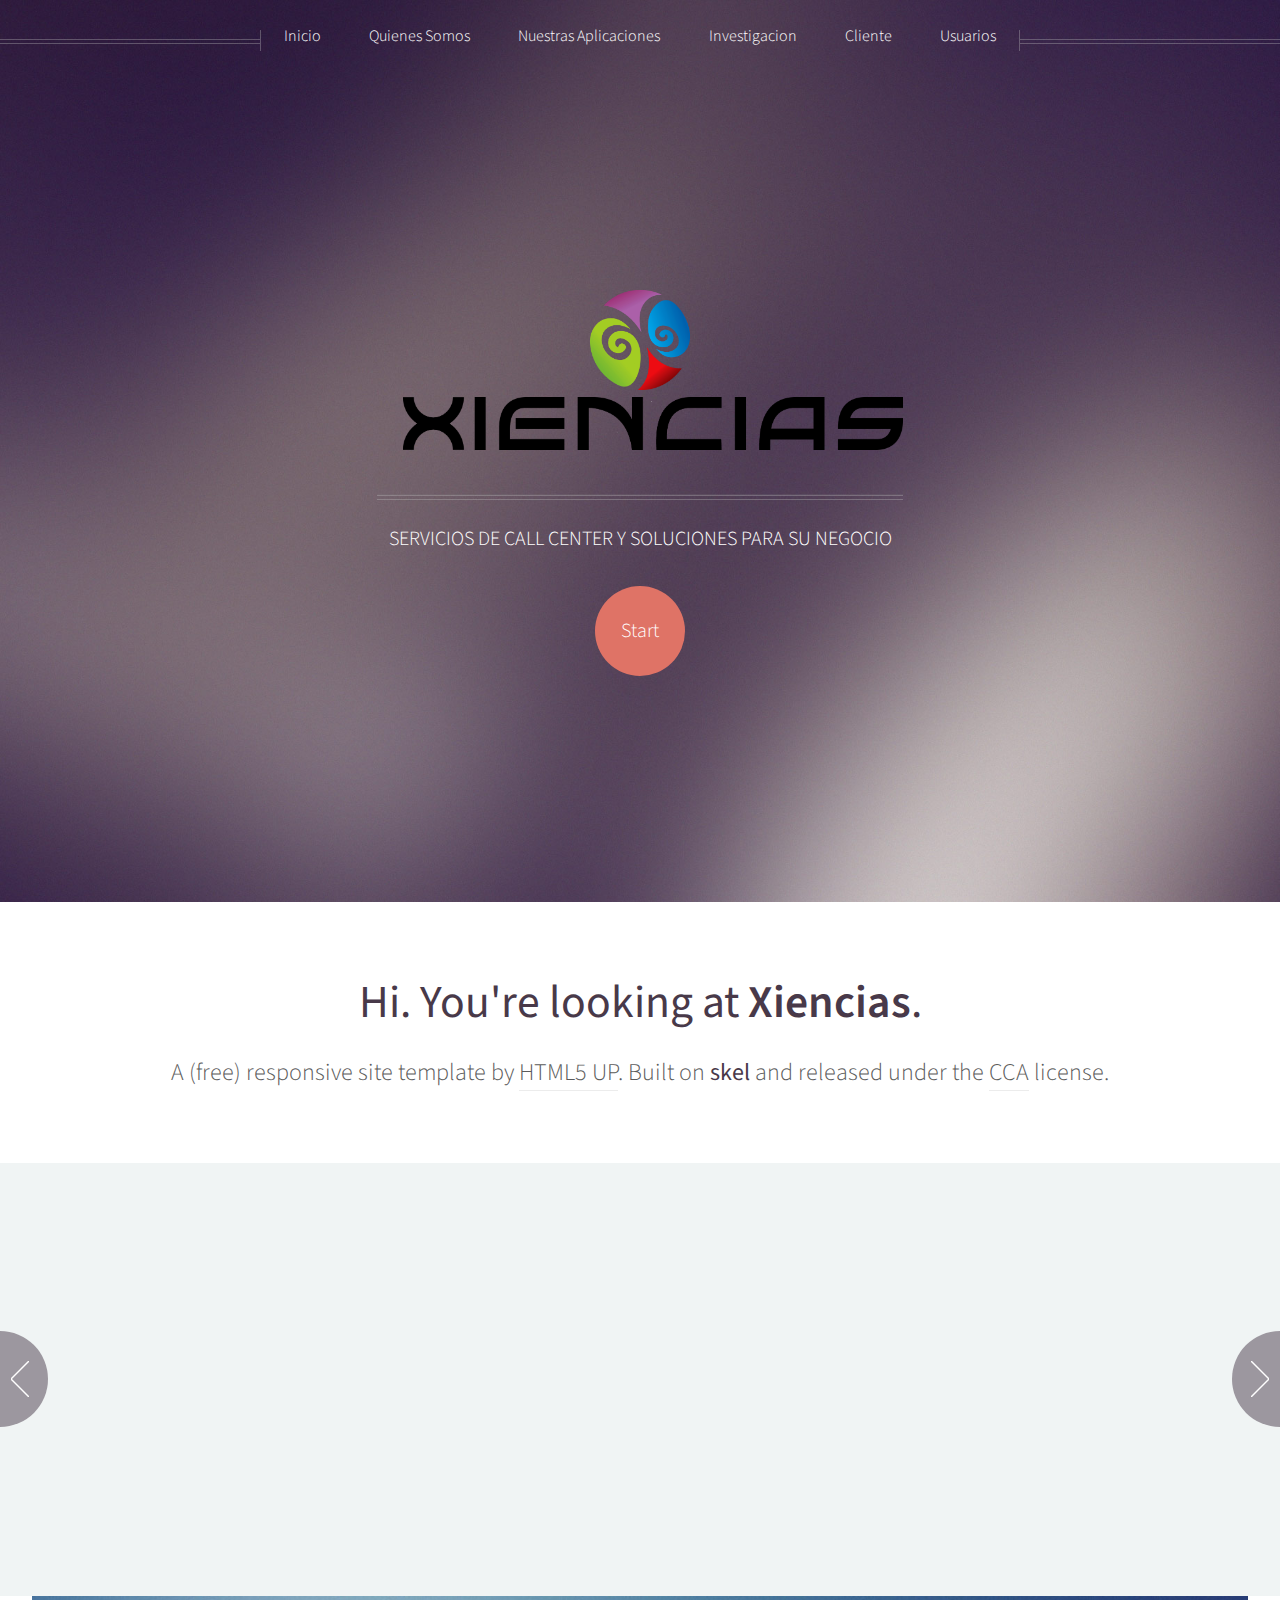
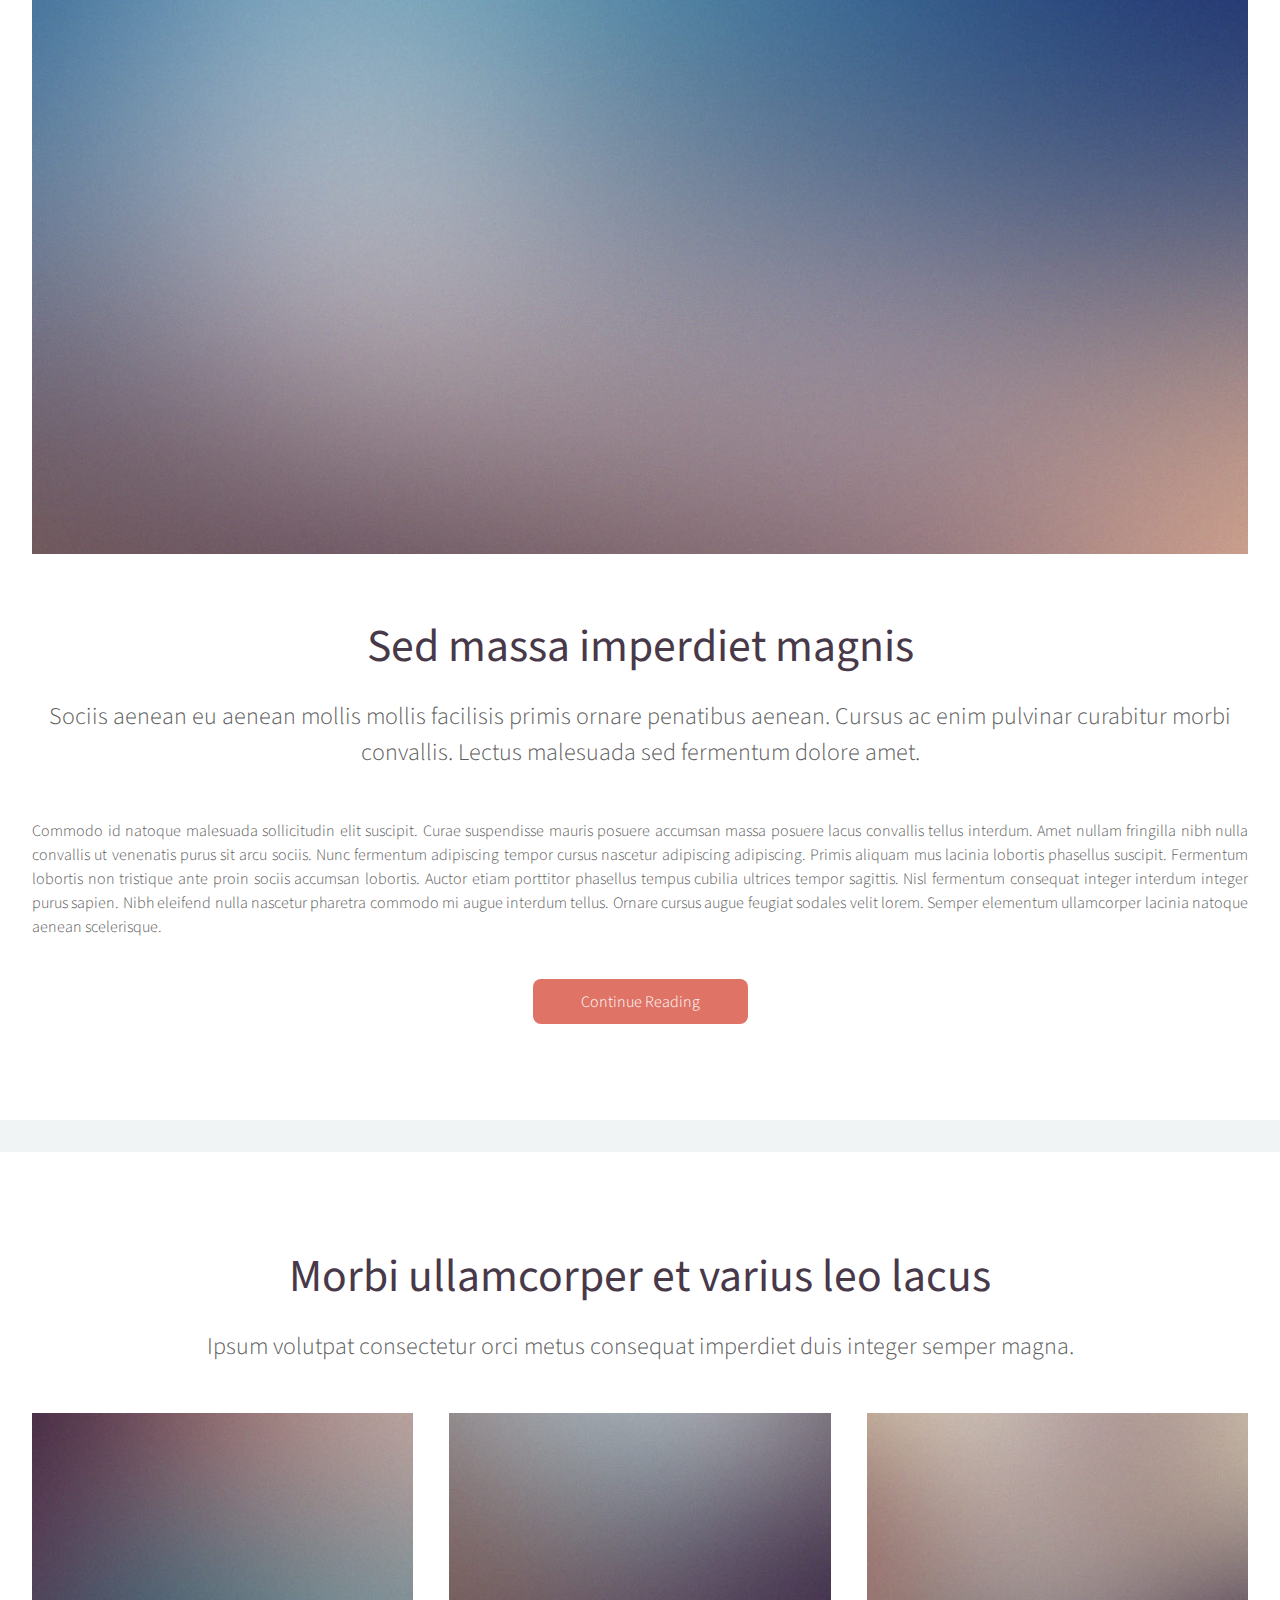
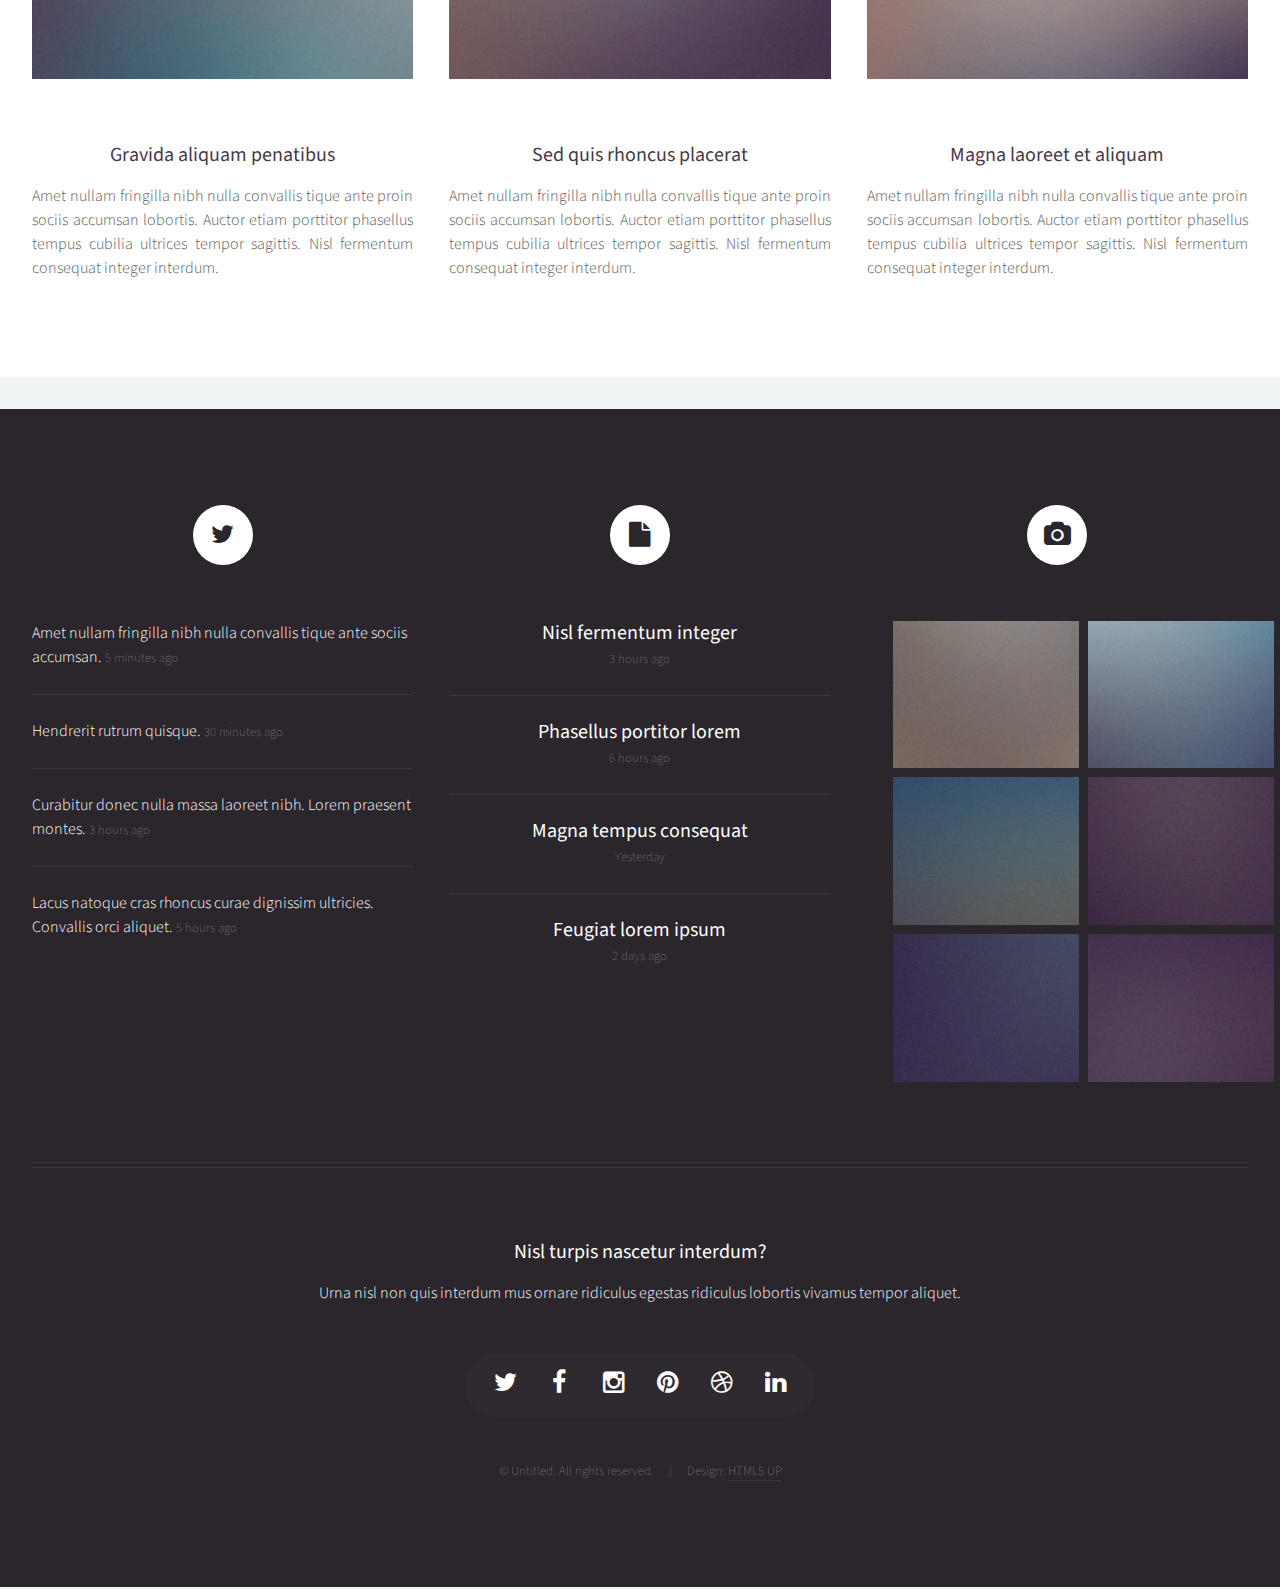
==== commit bee01ee5: "1" ====
--- a/index.html
+++ b/index.html
@@ -34,14 +34,19 @@
 				<!-- Inner -->
 					<div class="inner">
 						<header>
+						    <img href="#banner" SRC="images/BOLA8.png" width='100px'></a>
 							<h1><IMG SRC="images/LETRASXIENCIAS.png" width='500px' class='image'></h1>
 							<hr />
 							<p>SERVICIOS DE CALL CENTER Y SOLUCIONES PARA SU NEGOCIO</p>
 						</header>
 						<footer>
-							<!--<a href="#banner" class="button circled scrolly">Start</a>-->
-
-							<h1><IMG href="#banner" SRC="images/BOLA8.png" width='120px'></h1>
+							<a href="#banner" class="button circled scrolly">Start</a>
+
+							<h1>
+							
+
+
+							</h1>
 						</footer>
 					</div>
 				
@@ -69,8 +74,9 @@
 							</li>-->
 							<li><a href="left-sidebar.html">Quienes Somos</a></li>
 							<li><a href="right-sidebar.html">Nuestras Aplicaciones</a></li>
+							<li><a href="right-sidebar.html">Investigacion</a></li>
 							<li><a href="no-sidebar.html">Cliente</a></li>
-							<li><a href="no-sidebar.html">Soporte</a></li>
+							<li><a href="no-sidebar.html">Usuarios</a></li>
 						</ul>
 					</nav>
 
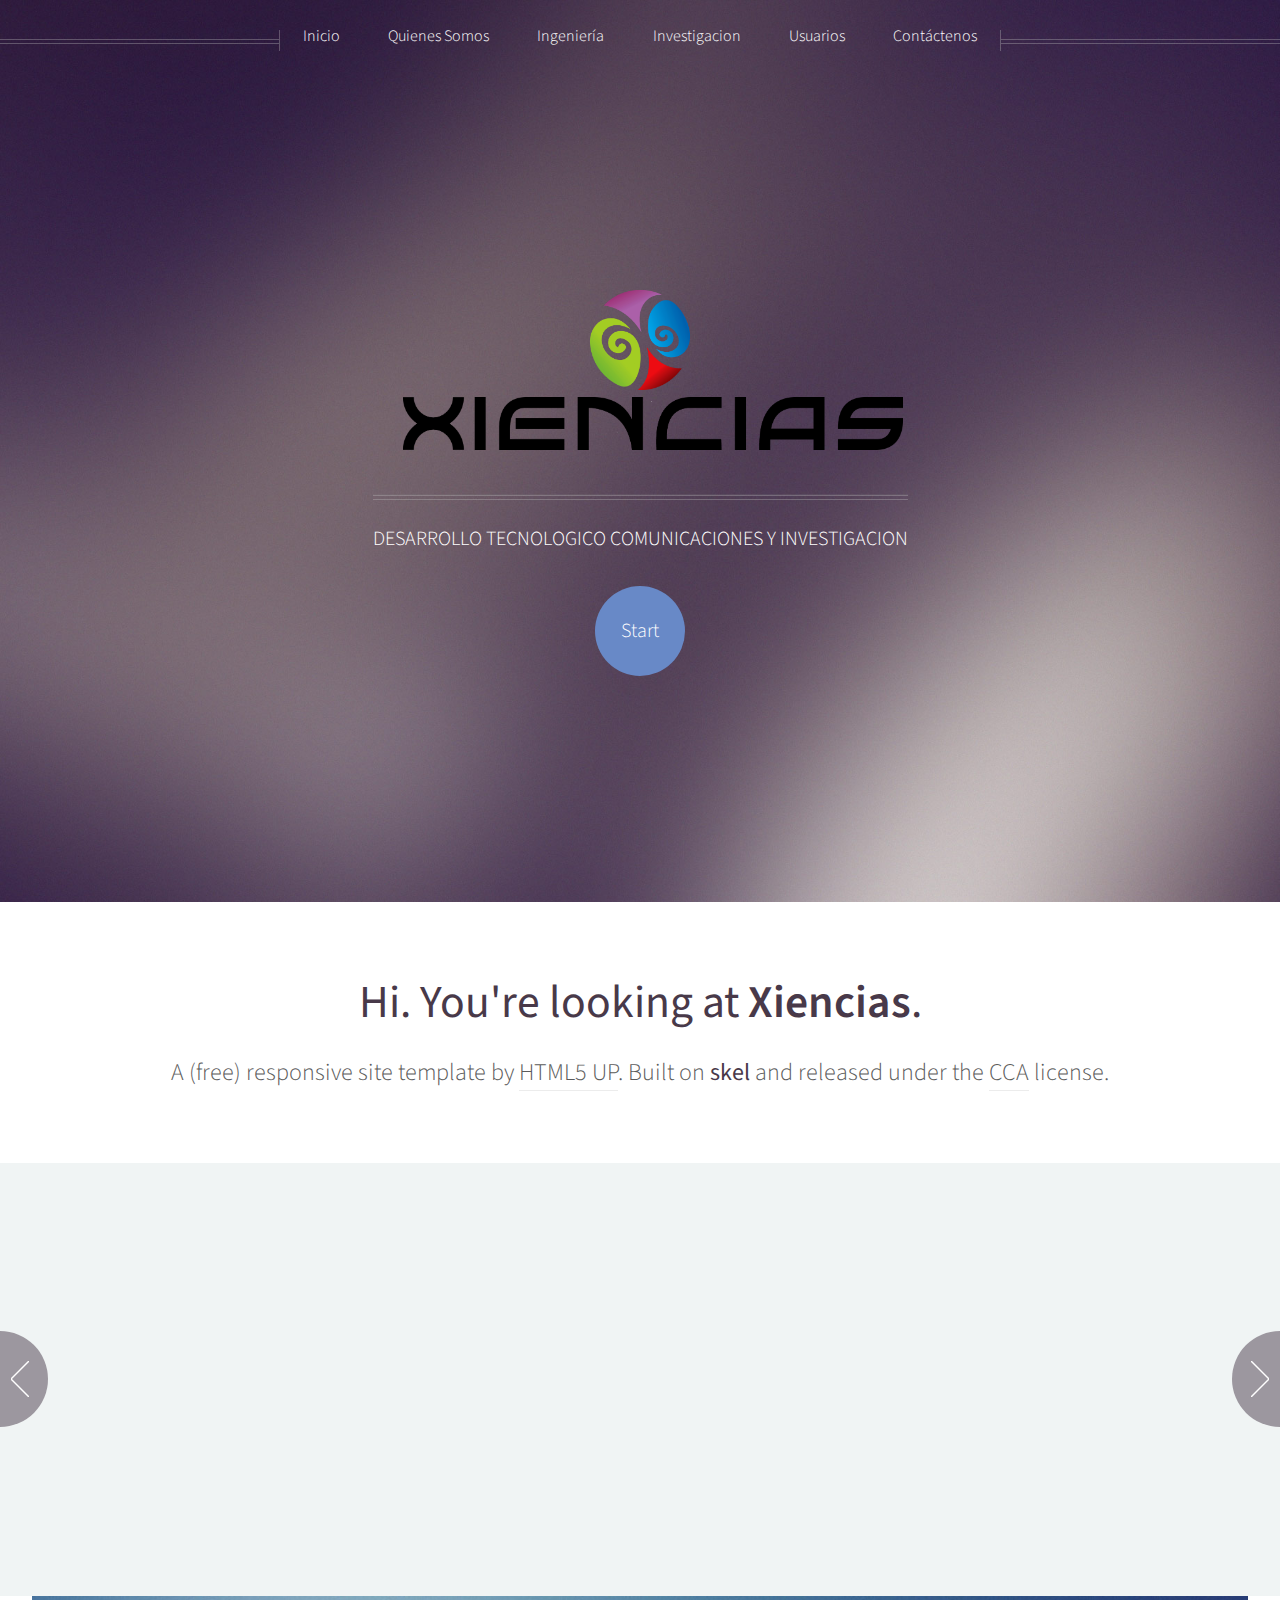
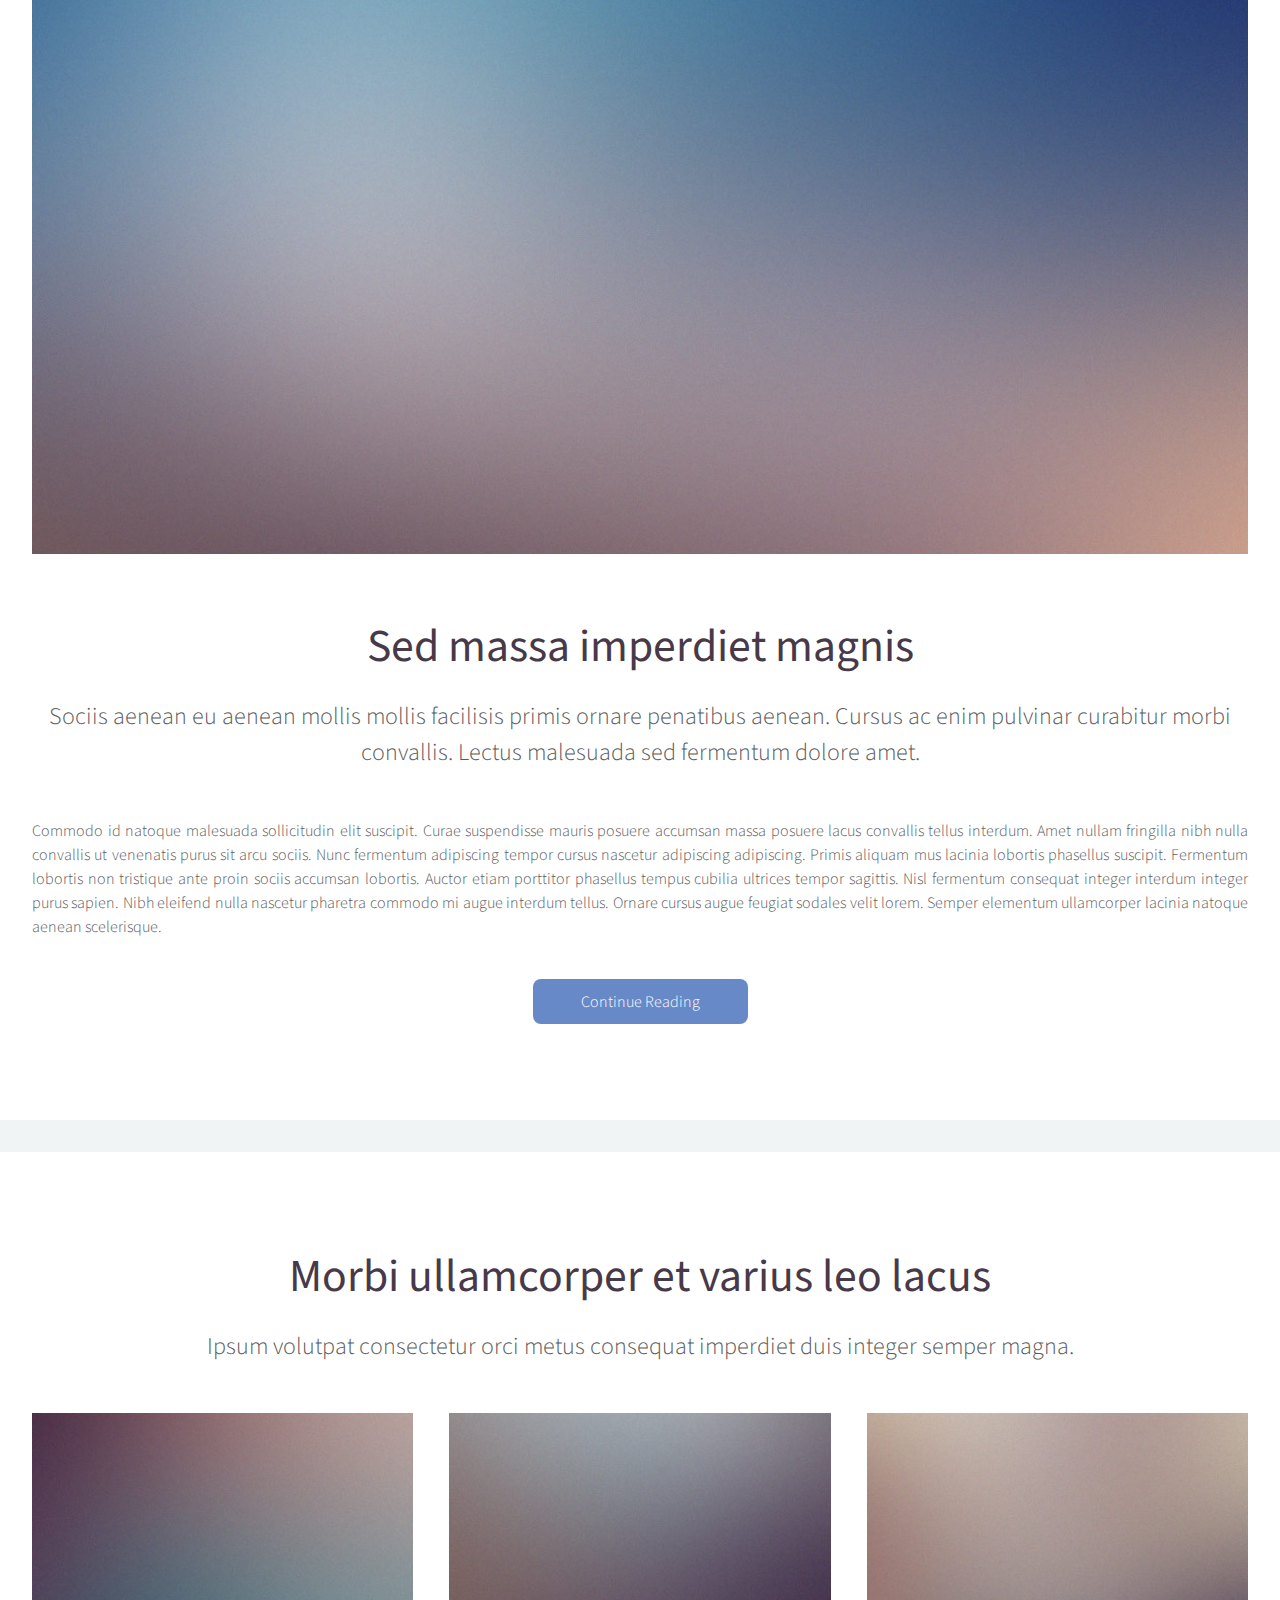
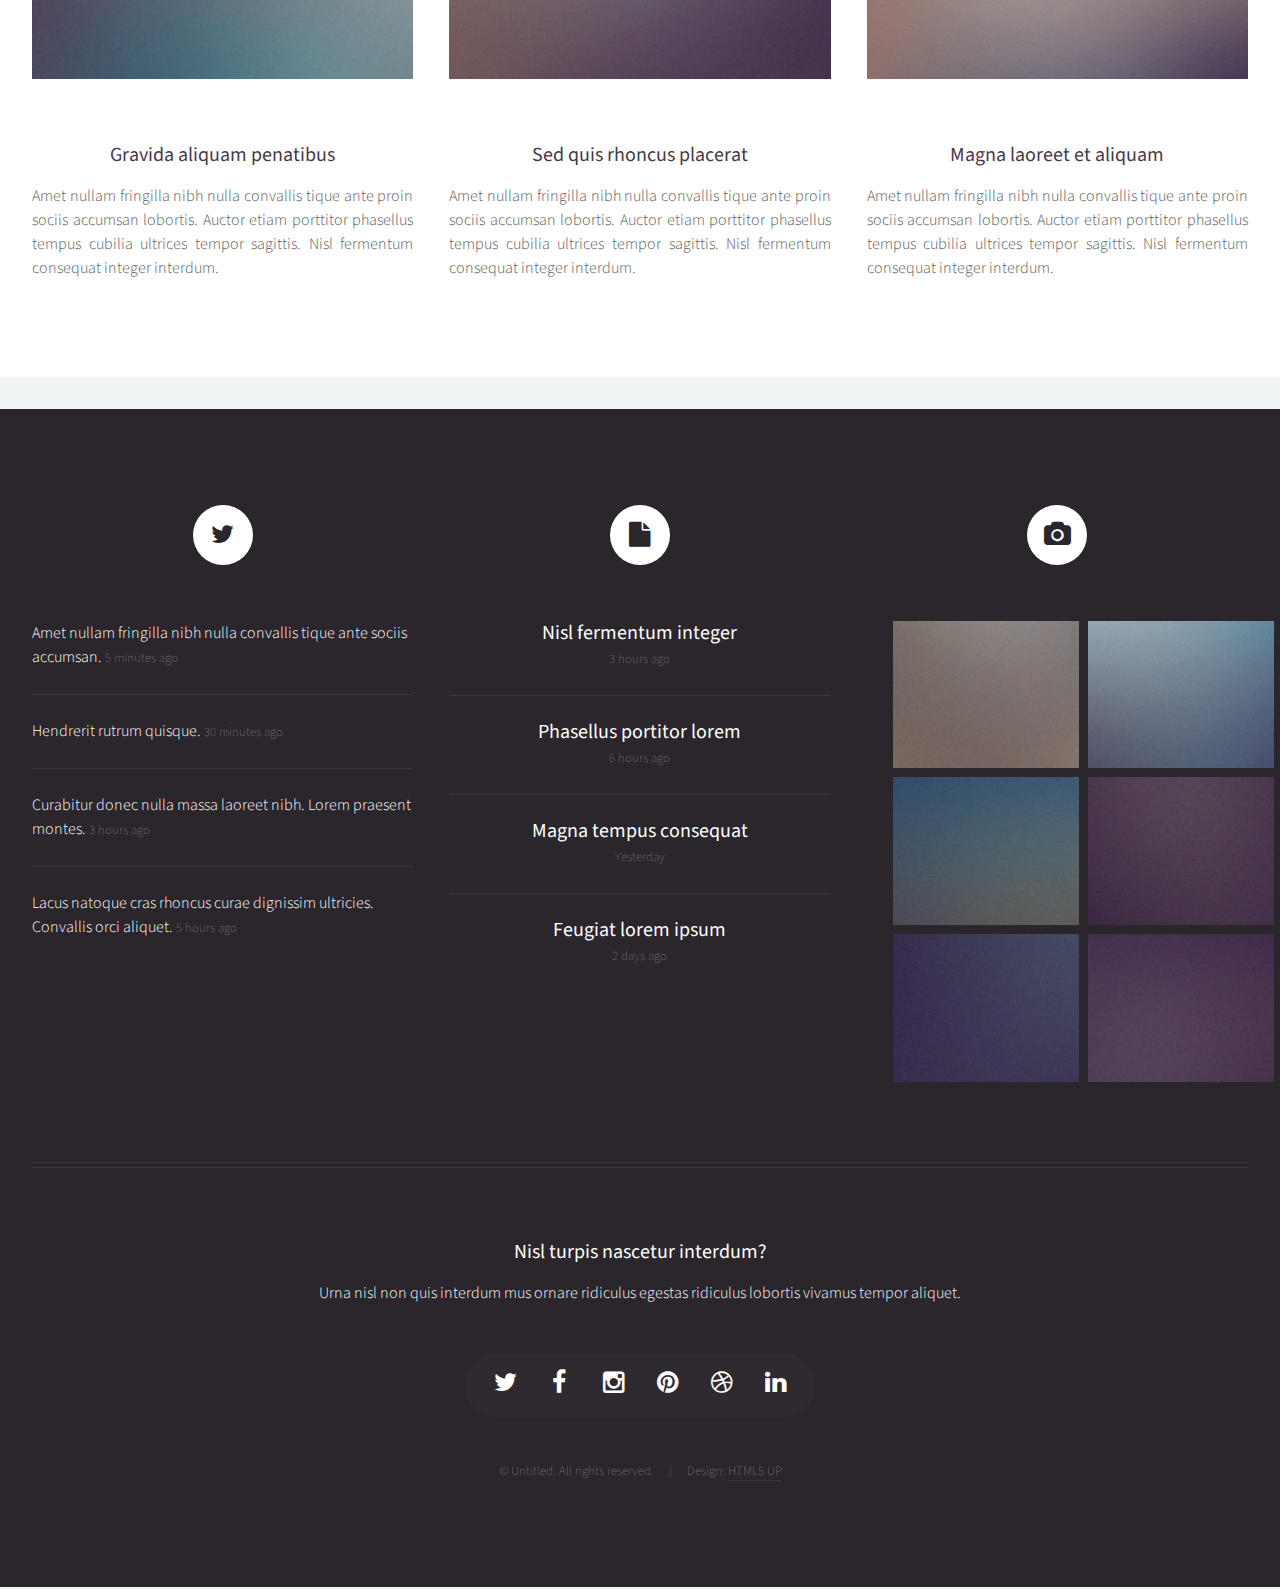
==== commit fc8d4860: "1" ====
--- a/index.html
+++ b/index.html
@@ -37,7 +37,7 @@
 						    <img href="#banner" SRC="images/BOLA8.png" width='100px'></a>
 							<h1><IMG SRC="images/LETRASXIENCIAS.png" width='500px' class='image'></h1>
 							<hr />
-							<p>SERVICIOS DE CALL CENTER Y SOLUCIONES PARA SU NEGOCIO</p>
+							<p>DESARROLLO TECNOLOGICO COMUNICACIONES Y INVESTIGACION</p>
 						</header>
 						<footer>
 							<a href="#banner" class="button circled scrolly">Start</a>
@@ -73,10 +73,10 @@
 								</ul>
 							</li>-->
 							<li><a href="left-sidebar.html">Quienes Somos</a></li>
-							<li><a href="right-sidebar.html">Nuestras Aplicaciones</a></li>
+							<li><a href="right-sidebar.html">Ingeniería</a></li>
 							<li><a href="right-sidebar.html">Investigacion</a></li>
-							<li><a href="no-sidebar.html">Cliente</a></li>
 							<li><a href="no-sidebar.html">Usuarios</a></li>
+							<li><a href="no-sidebar.html">Contáctenos</a></li>
 						</ul>
 					</nav>
 
--- a/css/style.css
+++ b/css/style.css
@@ -566,7 +566,7 @@
 		{
 			position: relative;
 			display: inline-block;
-			background: #df7366;
+			background: #6889C7;
 			color: #fff;
 			text-align: center;
 			border-radius: 0.5em;
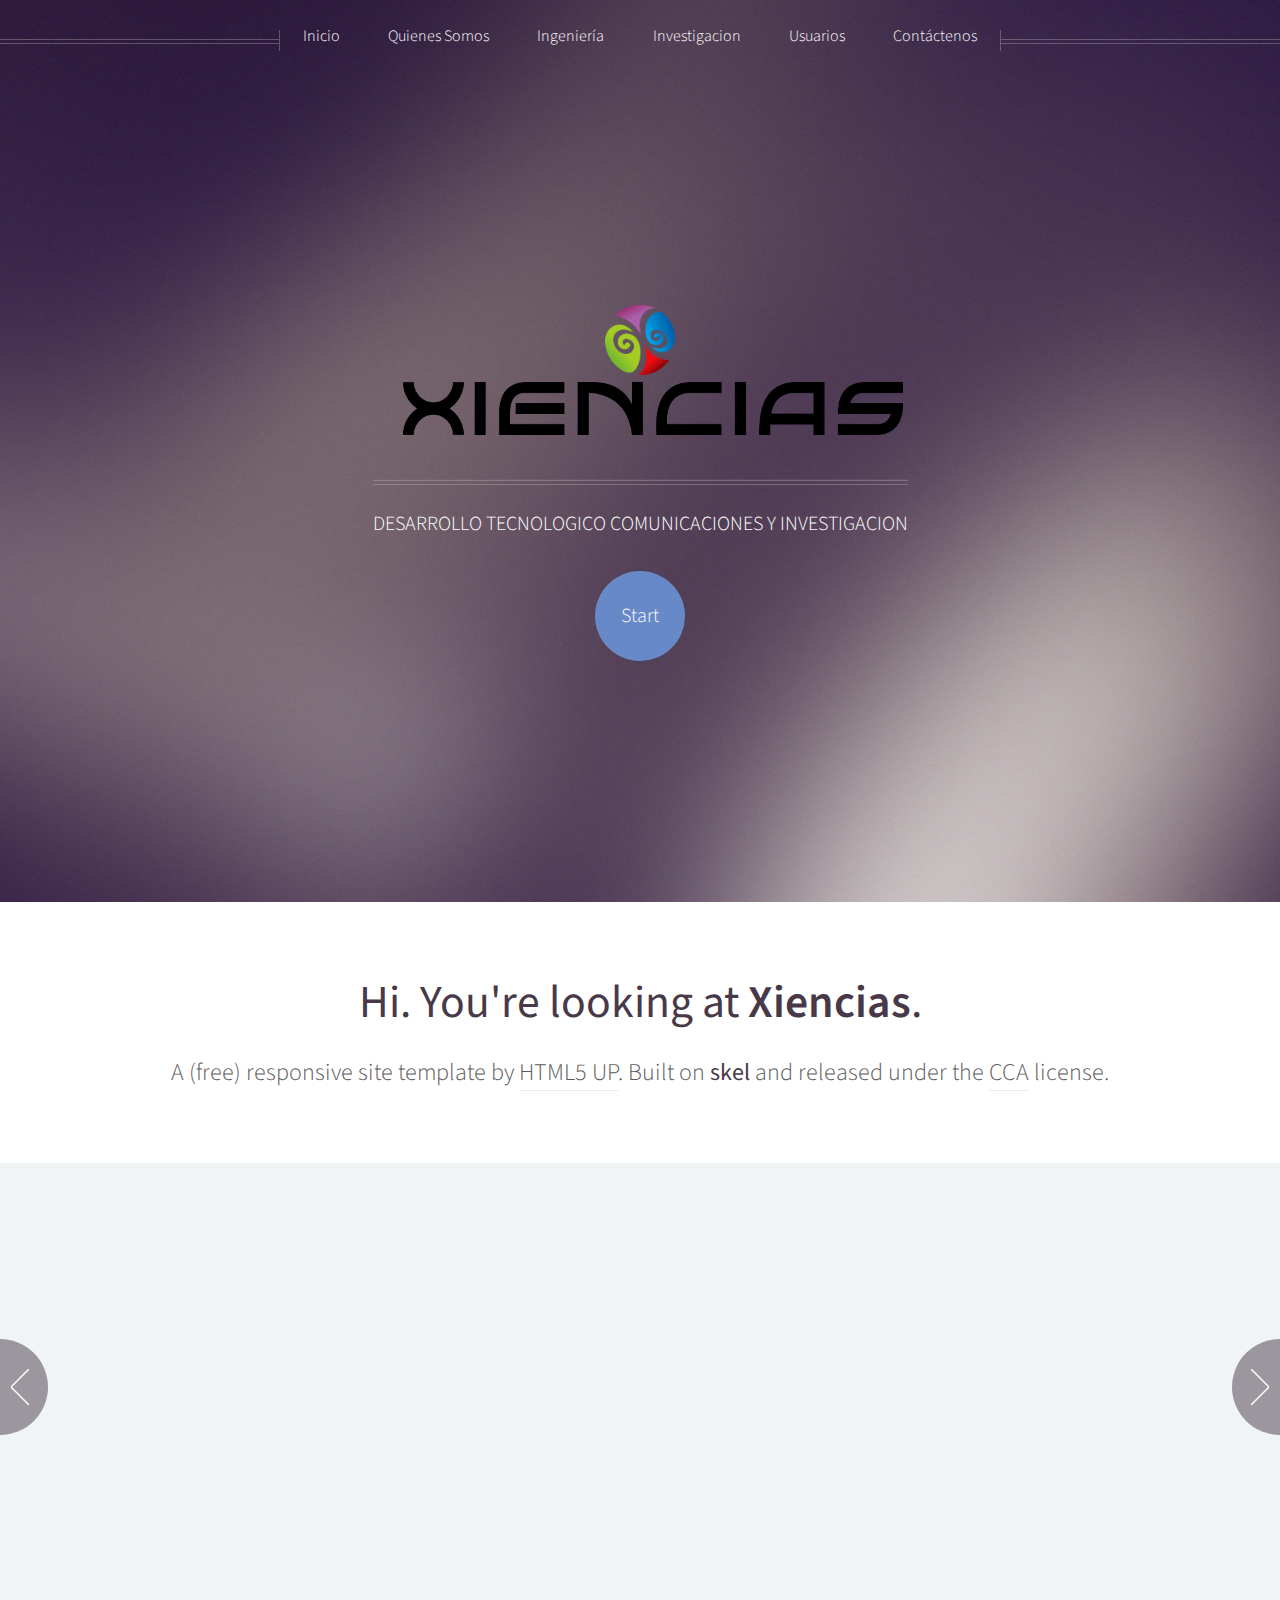
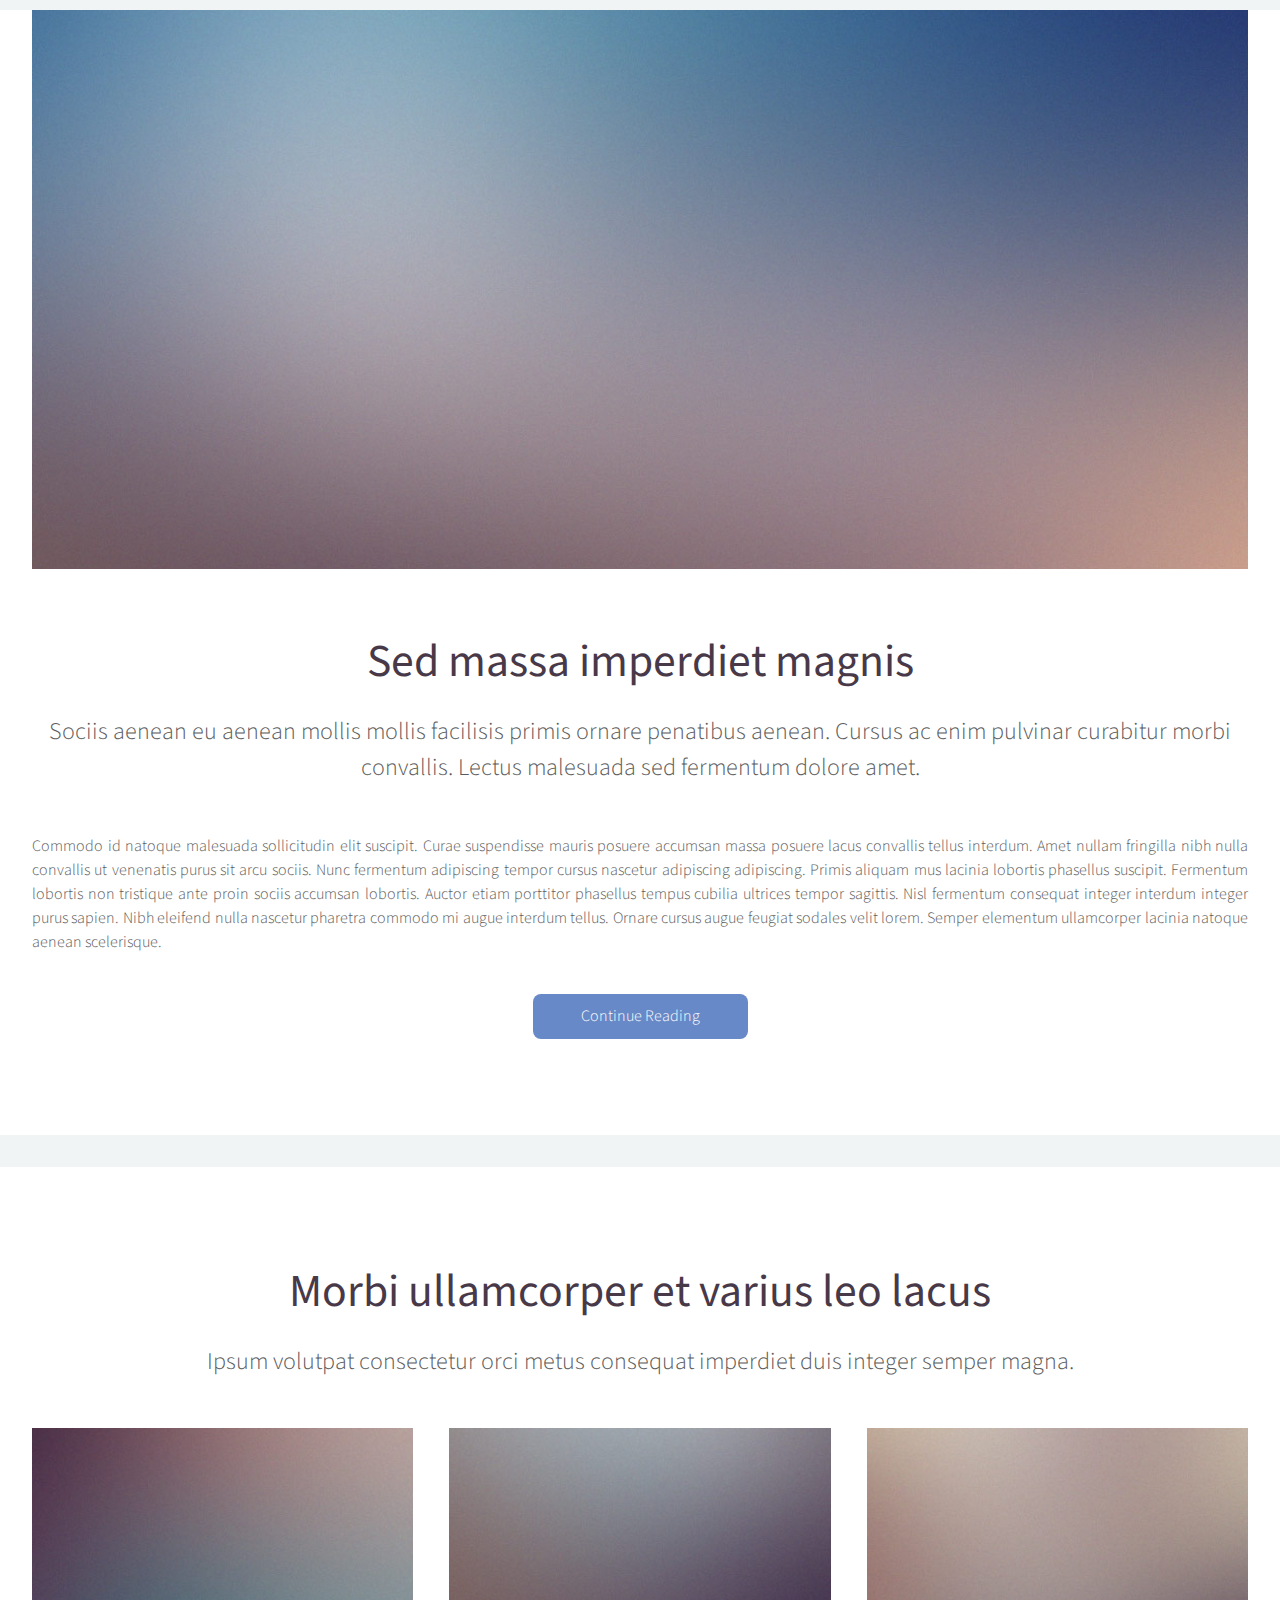
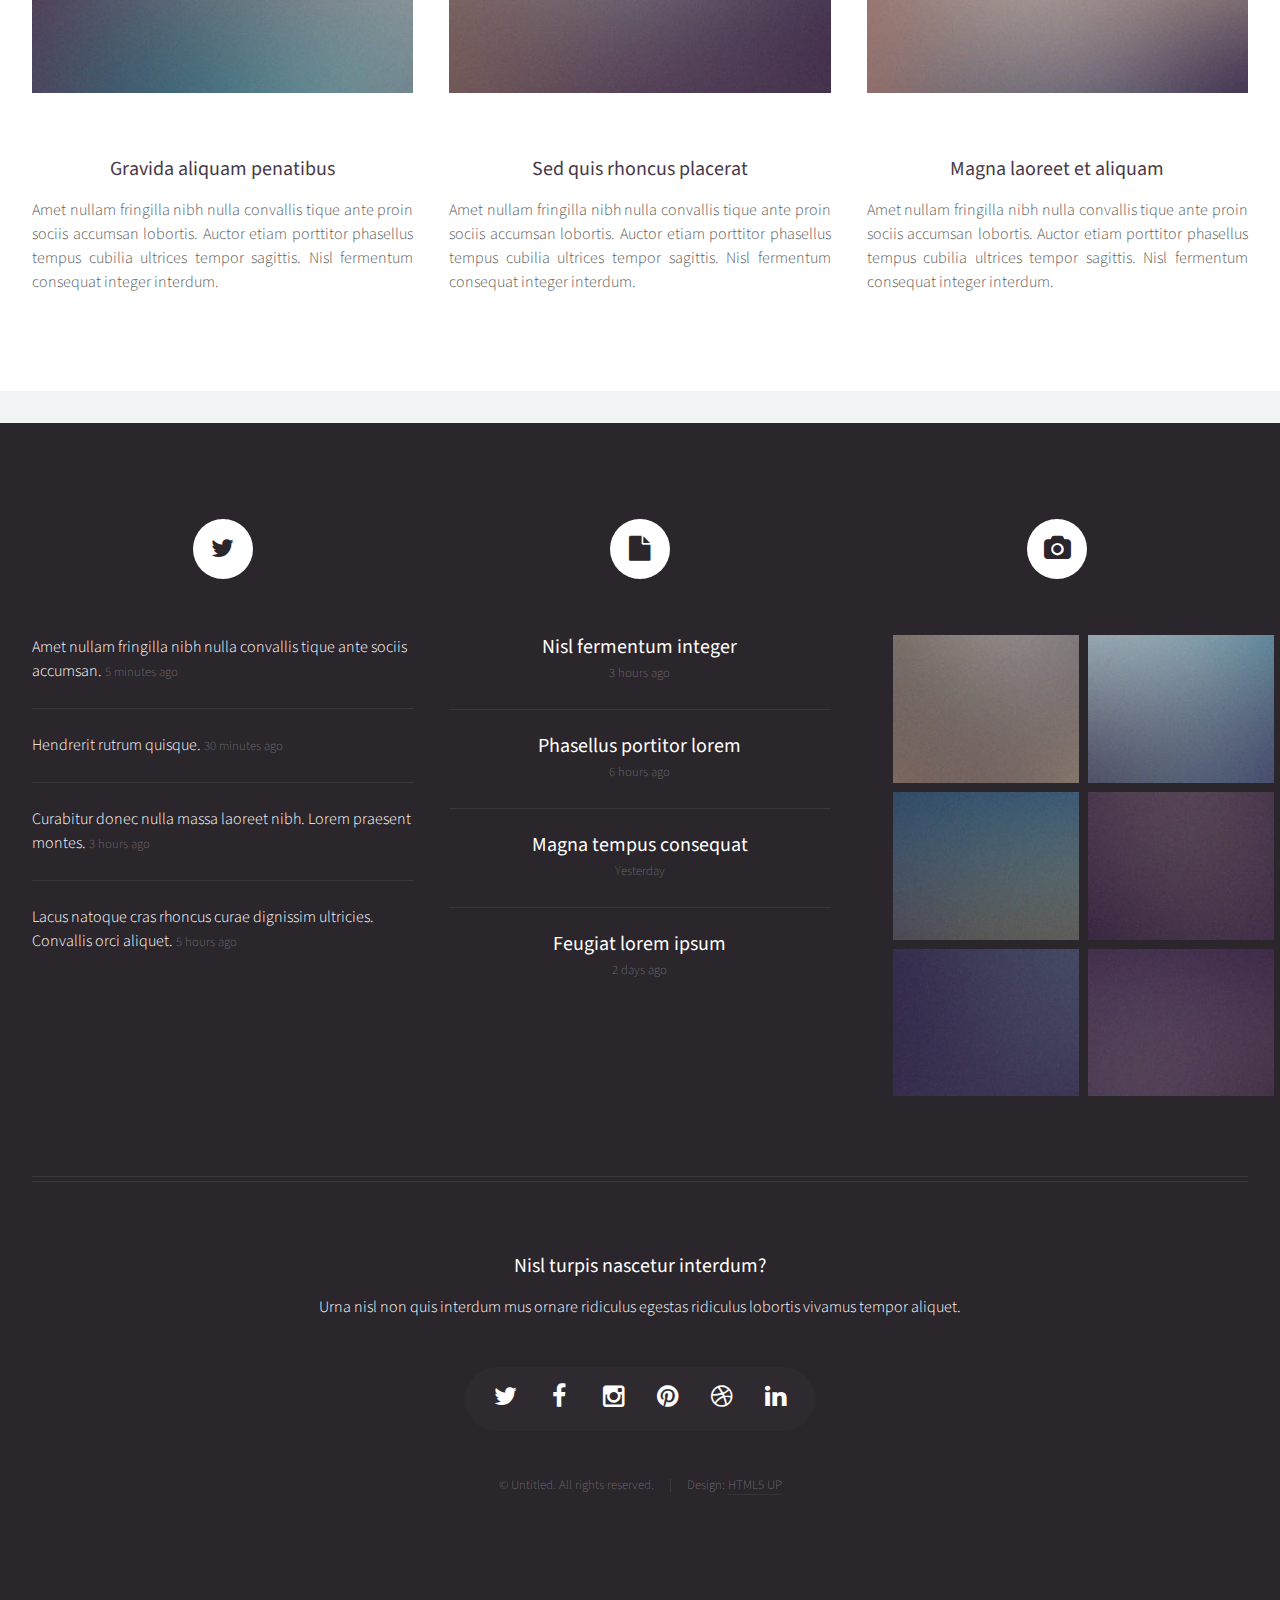
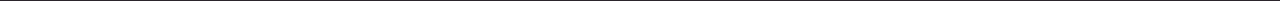
==== commit b5c6923a: "1" ====
--- a/index.html
+++ b/index.html
@@ -34,7 +34,7 @@
 				<!-- Inner -->
 					<div class="inner">
 						<header>
-						    <img href="#banner" SRC="images/BOLA8.png" width='100px'></a>
+						    <img href="#banner" SRC="images/BOLA8.png" width='70px'></a>
 							<h1><IMG SRC="images/LETRASXIENCIAS.png" width='500px' class='image'></h1>
 							<hr />
 							<p>DESARROLLO TECNOLOGICO COMUNICACIONES Y INVESTIGACION</p>
@@ -75,8 +75,8 @@
 							<li><a href="left-sidebar.html">Quienes Somos</a></li>
 							<li><a href="right-sidebar.html">Ingeniería</a></li>
 							<li><a href="right-sidebar.html">Investigacion</a></li>
-							<li><a href="no-sidebar.html">Usuarios</a></li>
-							<li><a href="no-sidebar.html">Contáctenos</a></li>
+							<li><a href="http://www.xiencias.org:8000/logeate/">Usuarios</a></li>
+							<li><a href="contactenos.html">Contáctenos</a></li>
 						</ul>
 					</nav>
 
@@ -98,7 +98,7 @@
 				<div class="reel">
 
 					<article>
-						<a href="#" class="image featured"><img src="images/pic01.jpg" alt="" /></a>
+						<a href="#" class="image featured"><img src="images/redes-lan.jpg" alt="" /></a>
 						<header>
 							<h3><a href="#">Pulvinar sagittis congue</a></h3>
 						</header>
@@ -106,7 +106,7 @@
 					</article>
 				
 					<article>
-						<a href="#" class="image featured"><img src="images/pic02.jpg" alt="" /></a>
+						<a href="#" class="image featured"><img src="images/arduino.png" alt="" /></a>
 						<header>
 							<h3><a href="#">Fermentum sagittis proin</a></h3>
 						</header>
@@ -114,7 +114,7 @@
 					</article>
 				
 					<article>
-						<a href="#" class="image featured"><img src="images/pic03.jpg" alt="" /></a>
+						<a href="#" class="image featured"><img src="images/vozIP.png" alt="" /></a>
 						<header>
 							<h3><a href="#">Sed quis rhoncus placerat</a></h3>
 						</header>
--- a/css/style.css
+++ b/css/style.css
@@ -106,7 +106,7 @@
 	
 		a:hover
 		{
-			color: #ef8376;
+			color: #DD2634;
 			border-bottom-color: transparent;
 		}
 
@@ -402,7 +402,7 @@
 					
 						ul.icons li a:hover
 						{
-							color: #ef8376;
+							color: red;
 						}
 		
 		ol
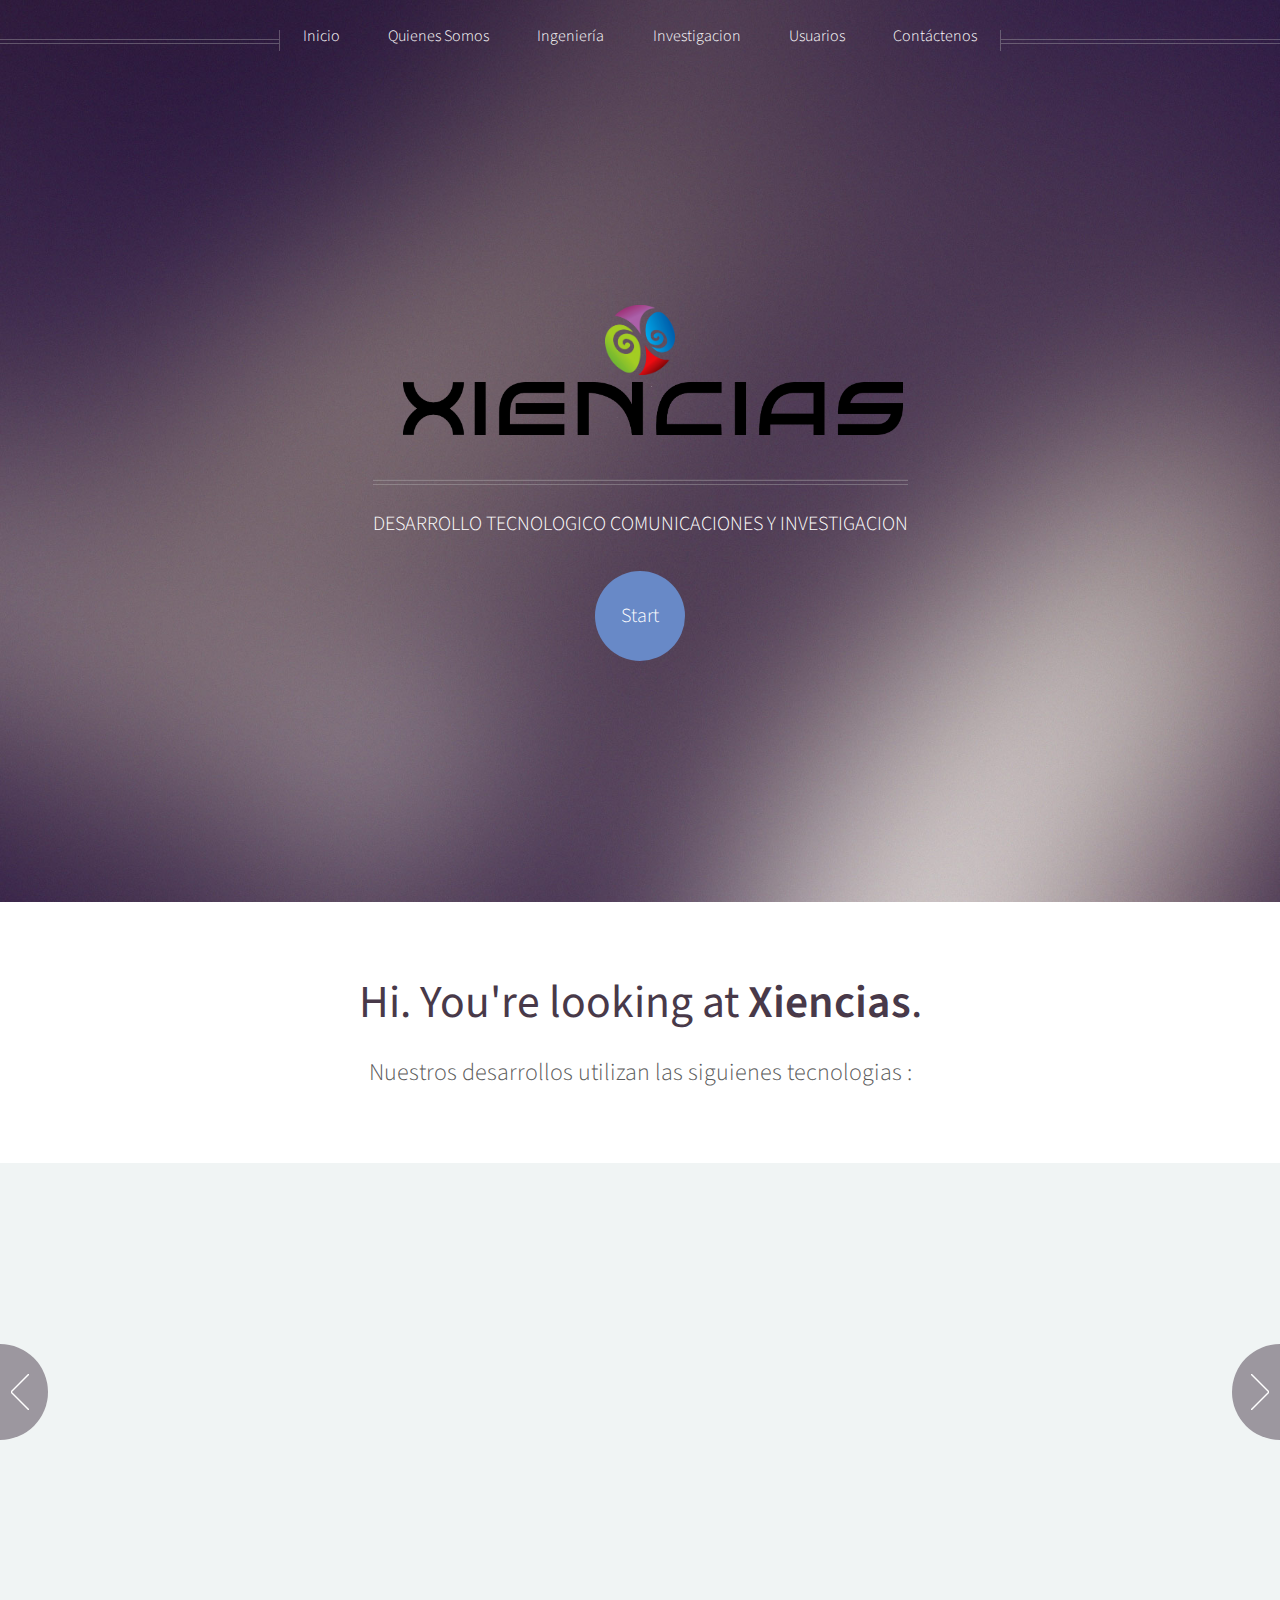
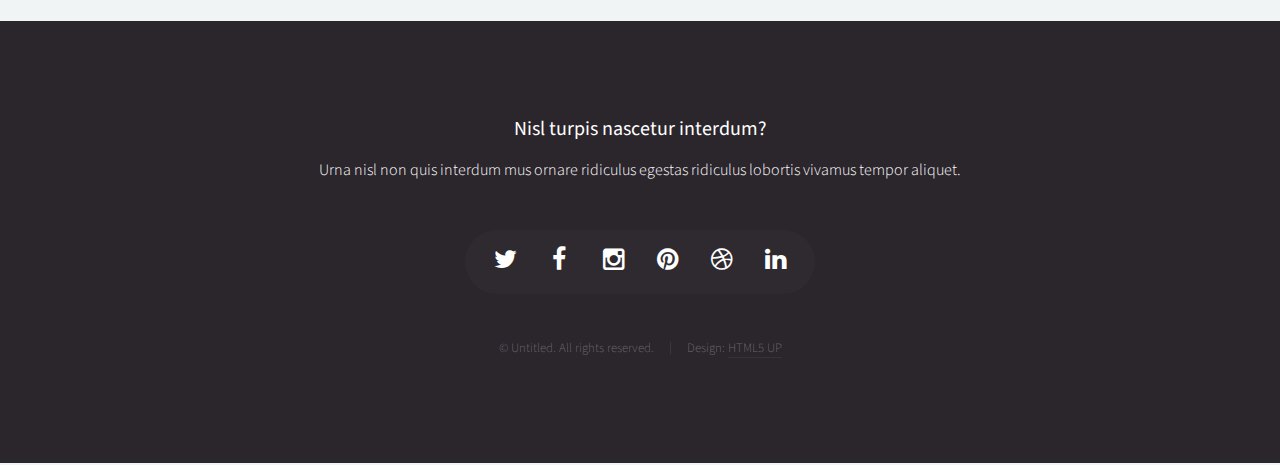
==== commit cc60a218: "1" ====
--- a/index.html
+++ b/index.html
@@ -8,6 +8,7 @@
 	<head>
 		<title>Xiencias</title>
 		<meta http-equiv="content-type" content="text/html; charset=utf-8" />
+		<link href='http://fonts.googleapis.com/css?family=Open+Sans' rel='stylesheet' type='text/css'>
 		<meta name="description" content="" />
 		<meta name="keywords" content="" />
 		<!--[if lte IE 8]><script src="css/ie/html5shiv.js"></script><![endif]-->
@@ -87,8 +88,7 @@
 				<header>
 					<h2>Hi. You're looking at <strong>Xiencias</strong>.</h2>
 					<p>
-						A (free) responsive site template by <a href="http://html5up.net">HTML5 UP</a>.
-						Built on <strong>skel</strong> and released under the <a href="http://html5up.net/license">CCA</a> license.
+						Nuestros desarrollos utilizan las siguienes tecnologias :
 					</p>
 				</header>
 			</section>
@@ -98,35 +98,35 @@
 				<div class="reel">
 
 					<article>
-						<a href="#" class="image featured"><img src="images/redes-lan.jpg" alt="" /></a>
-						<header>
-							<h3><a href="#">Pulvinar sagittis congue</a></h3>
-						</header>
-						<p>Commodo id natoque malesuada sollicitudin elit suscipit magna.</p>							
+						<a href="#" class="image featured"><img src="images/asterisk.png" alt="" /></a>
+						<header>
+							<h3><a href="#">Asterisk</a></h3>
+						</header>
+						<p>An open source telephony switching and private branch exchange service for Linux.</p>							
 					</article>
 				
 					<article>
 						<a href="#" class="image featured"><img src="images/arduino.png" alt="" /></a>
 						<header>
-							<h3><a href="#">Fermentum sagittis proin</a></h3>
-						</header>
-						<p>Commodo id natoque malesuada sollicitudin elit suscipit magna.</p>							
-					</article>
-				
-					<article>
-						<a href="#" class="image featured"><img src="images/vozIP.png" alt="" /></a>
-						<header>
-							<h3><a href="#">Sed quis rhoncus placerat</a></h3>
-						</header>
-						<p>Commodo id natoque malesuada sollicitudin elit suscipit magna.</p>							
-					</article>
-				
-					<article>
-						<a href="#" class="image featured"><img src="images/pic04.jpg" alt="" /></a>
-						<header>
-							<h3><a href="#">Ultrices urna sit lobortis</a></h3>
-						</header>
-						<p>Commodo id natoque malesuada sollicitudin elit suscipit magna.</p>							
+							<h3><a href="#">Arduino</a></h3>
+						</header>
+						<p>Arduino is an open-source electronics platform based on easy-to-use hardware and software.</p>							
+					</article>
+				
+					<article>
+						<a href="#" class="image featured"><img src="images/debian.png" alt="" /></a>
+						<header>
+							<h3><a href="#">Debian</a></h3>
+						</header>
+						<p>Debian es un sistema operativo y una distribución de Software Libre. </p>							
+					</article>
+				
+					<article>
+						<a href="#" class="image featured"><img src="images/centos.png" alt="" /></a>
+						<header>
+							<h3><a href="#">Centos</a></h3>
+						</header>
+						<p>CentOS (Community ENTerprise Operating System) es una bifurcación a nivel binario de la distribución Linux </p>							
 					</article>
 				
 					<article>
@@ -179,9 +179,9 @@
 
 				</div>
 			</section>
-			
+		
 		<!-- Main -->
-			<div class="wrapper style2">
+			<!--<div class="wrapper style2">
 
 				<article id="main" class="container special">
 					<a href="#" class="image featured"><img src="images/pic06.jpg" alt="" /></a>
@@ -210,14 +210,14 @@
 			</div>
 
 		<!-- Features -->
-			<div class="wrapper style1">
+			<!--<div class="wrapper style1">
 				
 				<section id="features" class="container special">
 					<header>
 						<h2>Morbi ullamcorper et varius leo lacus</h2>
 						<p>Ipsum volutpat consectetur orci metus consequat imperdiet duis integer semper magna.</p>
 					</header>
-					<div class="row">
+					<!--<div class="row">
 						<article class="4u special">
 							<a href="#" class="image featured"><img src="images/pic07.jpg" alt="" /></a>
 							<header>
@@ -251,15 +251,22 @@
 					</div>
 				</section>
 
-			</div>
+			</div>-->
 
 		<!-- Footer -->
 			<div id="footer">
 				<div class="container">
-					<div class="row">
+					
+
+
+					<!--<div class="row">
+
+
 						
-						<!-- Tweets -->
+						<!-- Tweets 
 							<section class="4u">
+
+
 								<header>
 									<h2 class="icon fa-twitter circled"><span class="label">Tweets</span></h2>
 								</header>
@@ -292,6 +299,8 @@
 							</section>
 
 						<!-- Posts -->
+
+						<!--
 							<section class="4u">
 								<header>
 									<h2 class="icon fa-file circled"><span class="label">Posts</span></h2>
@@ -332,7 +341,10 @@
 								</ul>
 							</section>
 
+
+
 						<!-- Photos -->
+						<!--
 							<section class="4u">
 								<header>
 									<h2 class="icon fa-camera circled"><span class="label">Photos</span></h2>
@@ -364,7 +376,7 @@
 							</section>
 
 					</div>
-					<hr />
+					<hr />-->
 					<div class="row">
 						<div class="12u">
 							
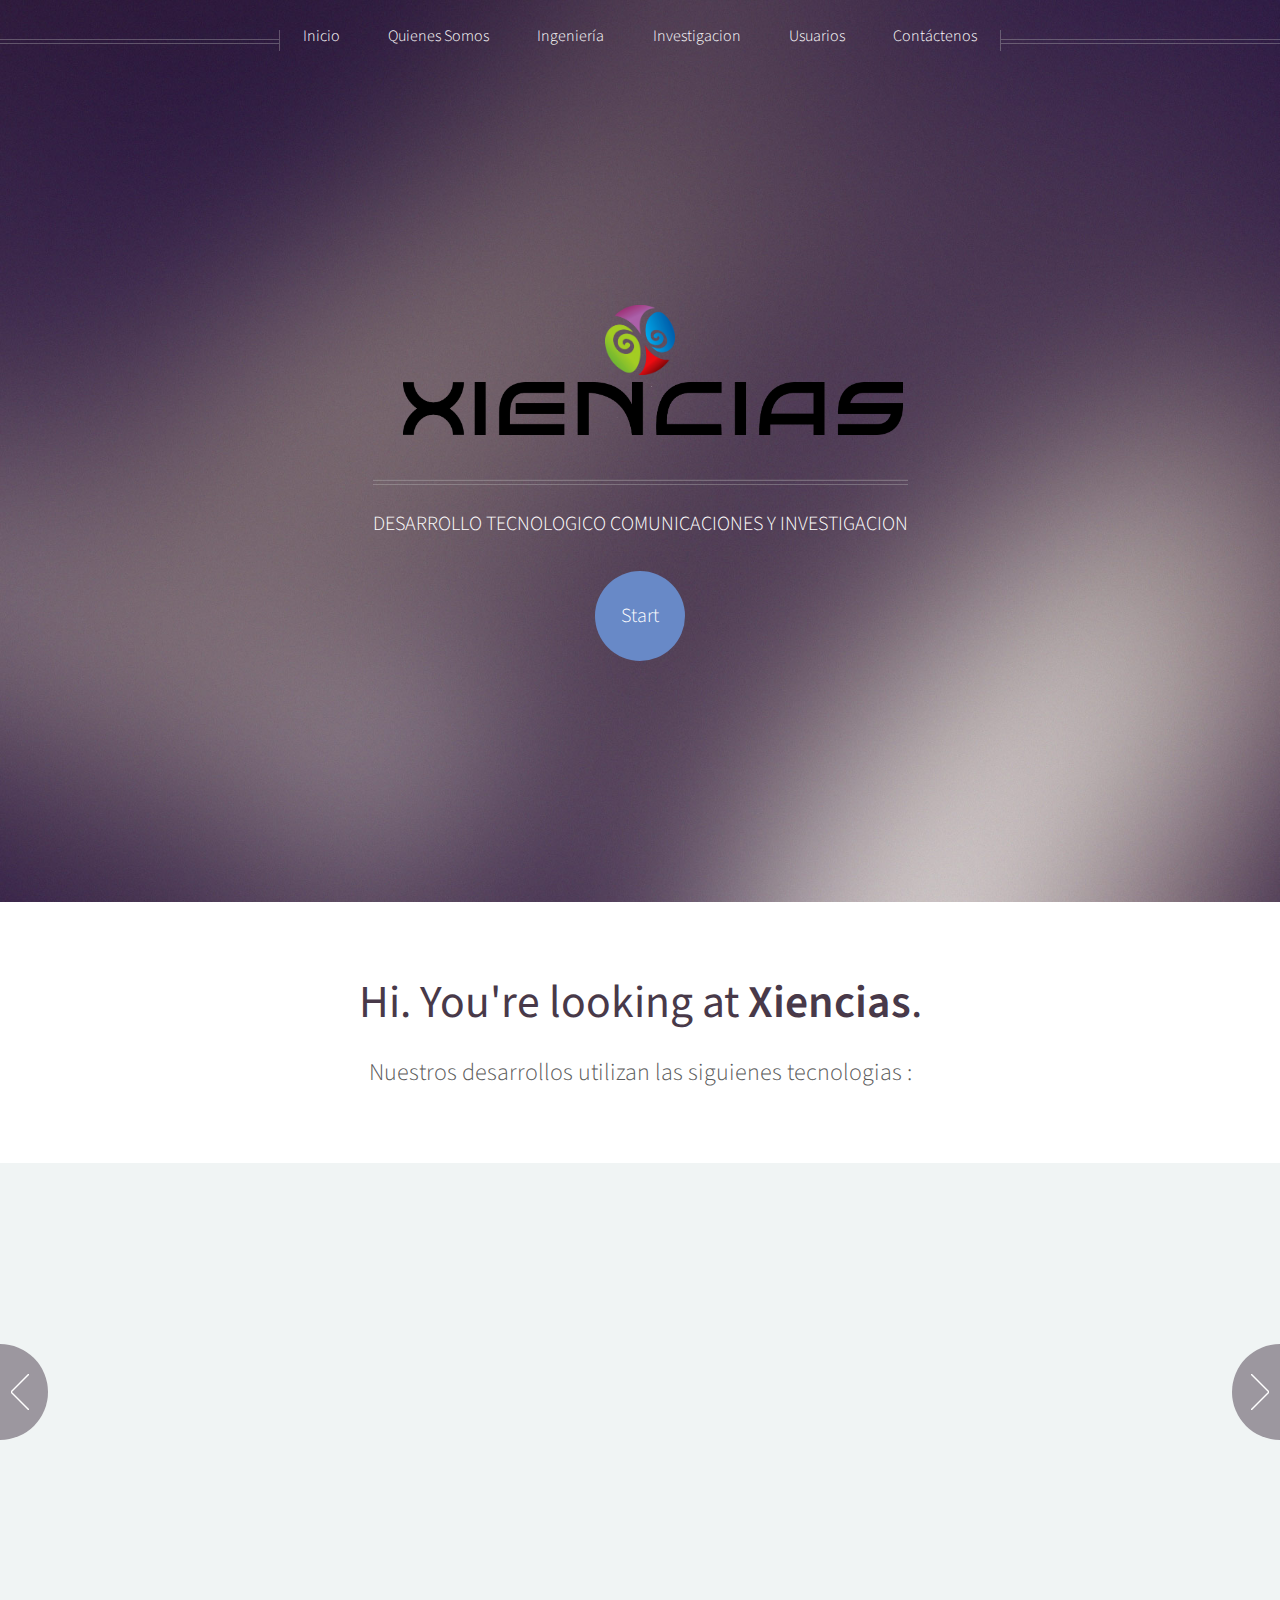
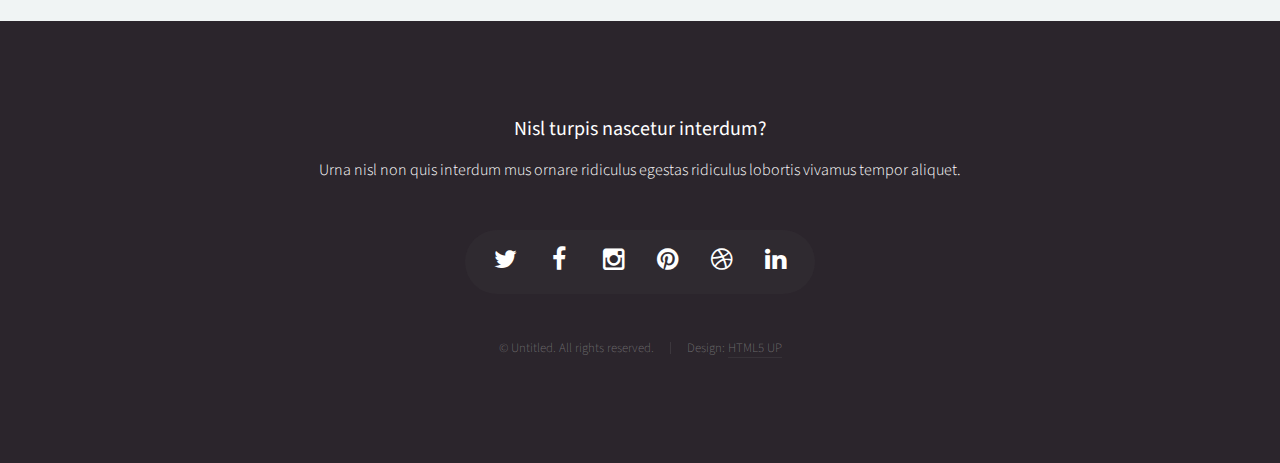
==== commit 7a820a1d: "hello" ====
--- a/index.html
+++ b/index.html
@@ -73,11 +73,11 @@
 									<li><a href="#">Veroeros feugiat</a></li>
 								</ul>
 							</li>-->
-							<li><a href="left-sidebar.html">Quienes Somos</a></li>
-							<li><a href="right-sidebar.html">Ingeniería</a></li>
-							<li><a href="right-sidebar.html">Investigacion</a></li>
+							<li><a href="">Quienes Somos</a></li>
+							<li><a href="">Ingeniería</a></li>
+							<li><a href="">Investigacion</a></li>
 							<li><a href="http://www.xiencias.org:8000/logeate/">Usuarios</a></li>
-							<li><a href="contactenos.html">Contáctenos</a></li>
+							<li><a href="">Contáctenos</a></li>
 						</ul>
 					</nav>
 
@@ -129,6 +129,7 @@
 						<p>CentOS (Community ENTerprise Operating System) es una bifurcación a nivel binario de la distribución Linux </p>							
 					</article>
 				
+					<!--
 					<article>
 						<a href="#" class="image featured"><img src="images/pic05.jpg" alt="" /></a>
 						<header>
@@ -176,6 +177,7 @@
 						</header>
 						<p>Commodo id natoque malesuada sollicitudin elit suscipit magna.</p>							
 					</article>
+					-->
 
 				</div>
 			</section>
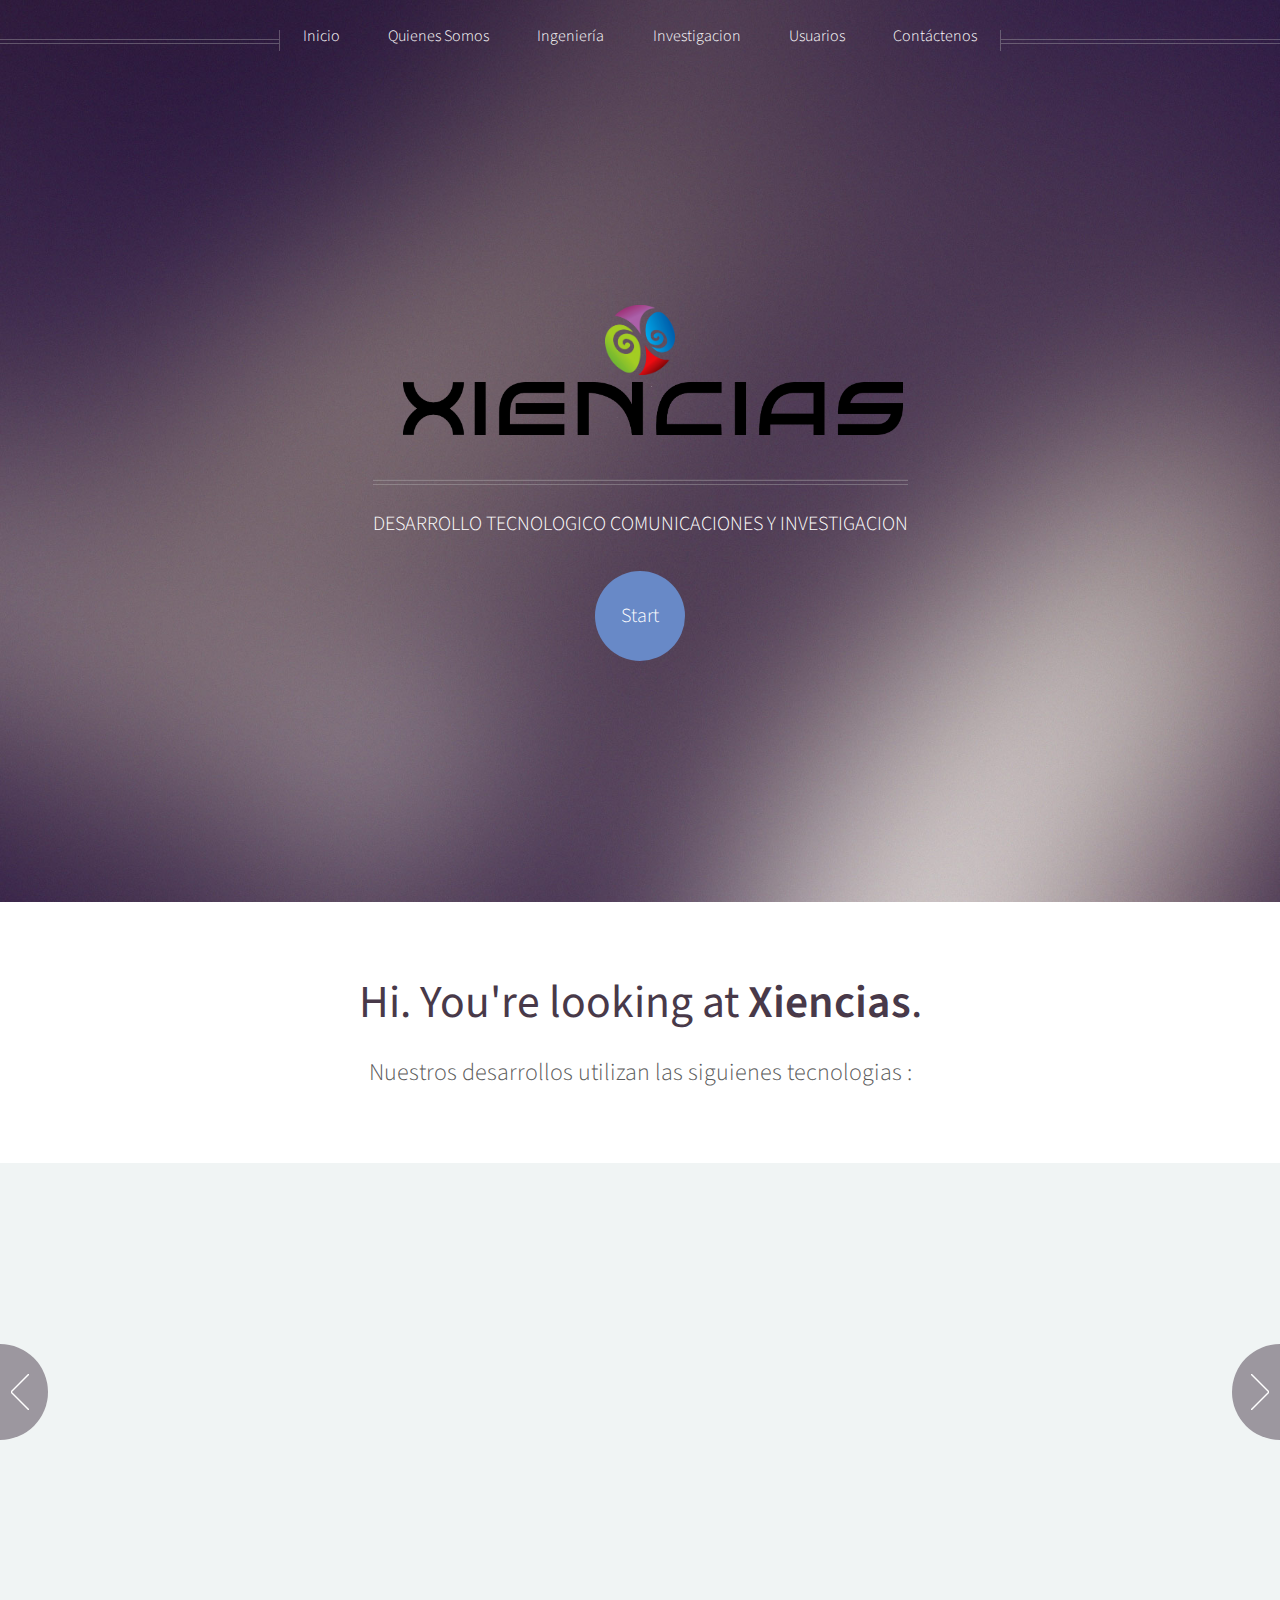
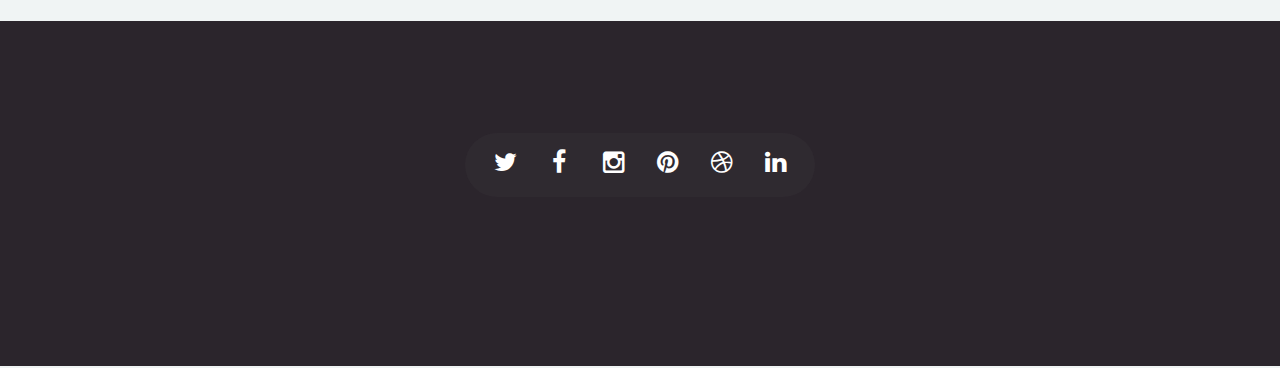
==== commit 9173b9c5: "hello" ====
--- a/index.html
+++ b/index.html
@@ -385,9 +385,9 @@
 							<!-- Contact -->
 								<section class="contact">
 									<header>
-										<h3>Nisl turpis nascetur interdum?</h3>
+										<!--<h3>Nisl turpis nascetur interdum?</h3>-->
 									</header>
-									<p>Urna nisl non quis interdum mus ornare ridiculus egestas ridiculus lobortis vivamus tempor aliquet.</p>
+									<!--<p>Urna nisl non quis interdum mus ornare ridiculus egestas ridiculus lobortis vivamus tempor aliquet.</p>-->
 									<ul class="icons">
 										<li><a href="#" class="icon fa-twitter"><span class="label">Twitter</span></a></li>
 										<li><a href="#" class="icon fa-facebook"><span class="label">Facebook</span></a></li>
@@ -401,7 +401,7 @@
 							<!-- Copyright -->
 								<div class="copyright">
 									<ul class="menu">
-										<li>&copy; Untitled. All rights reserved.</li><li>Design: <a href="http://html5up.net">HTML5 UP</a></li>
+										<!--<li>&copy; Untitled. All rights reserved.</li><li>Design: <a href="http://html5up.net">HTML5 UP</a></li>-->
 									</ul>
 								</div>
 							
